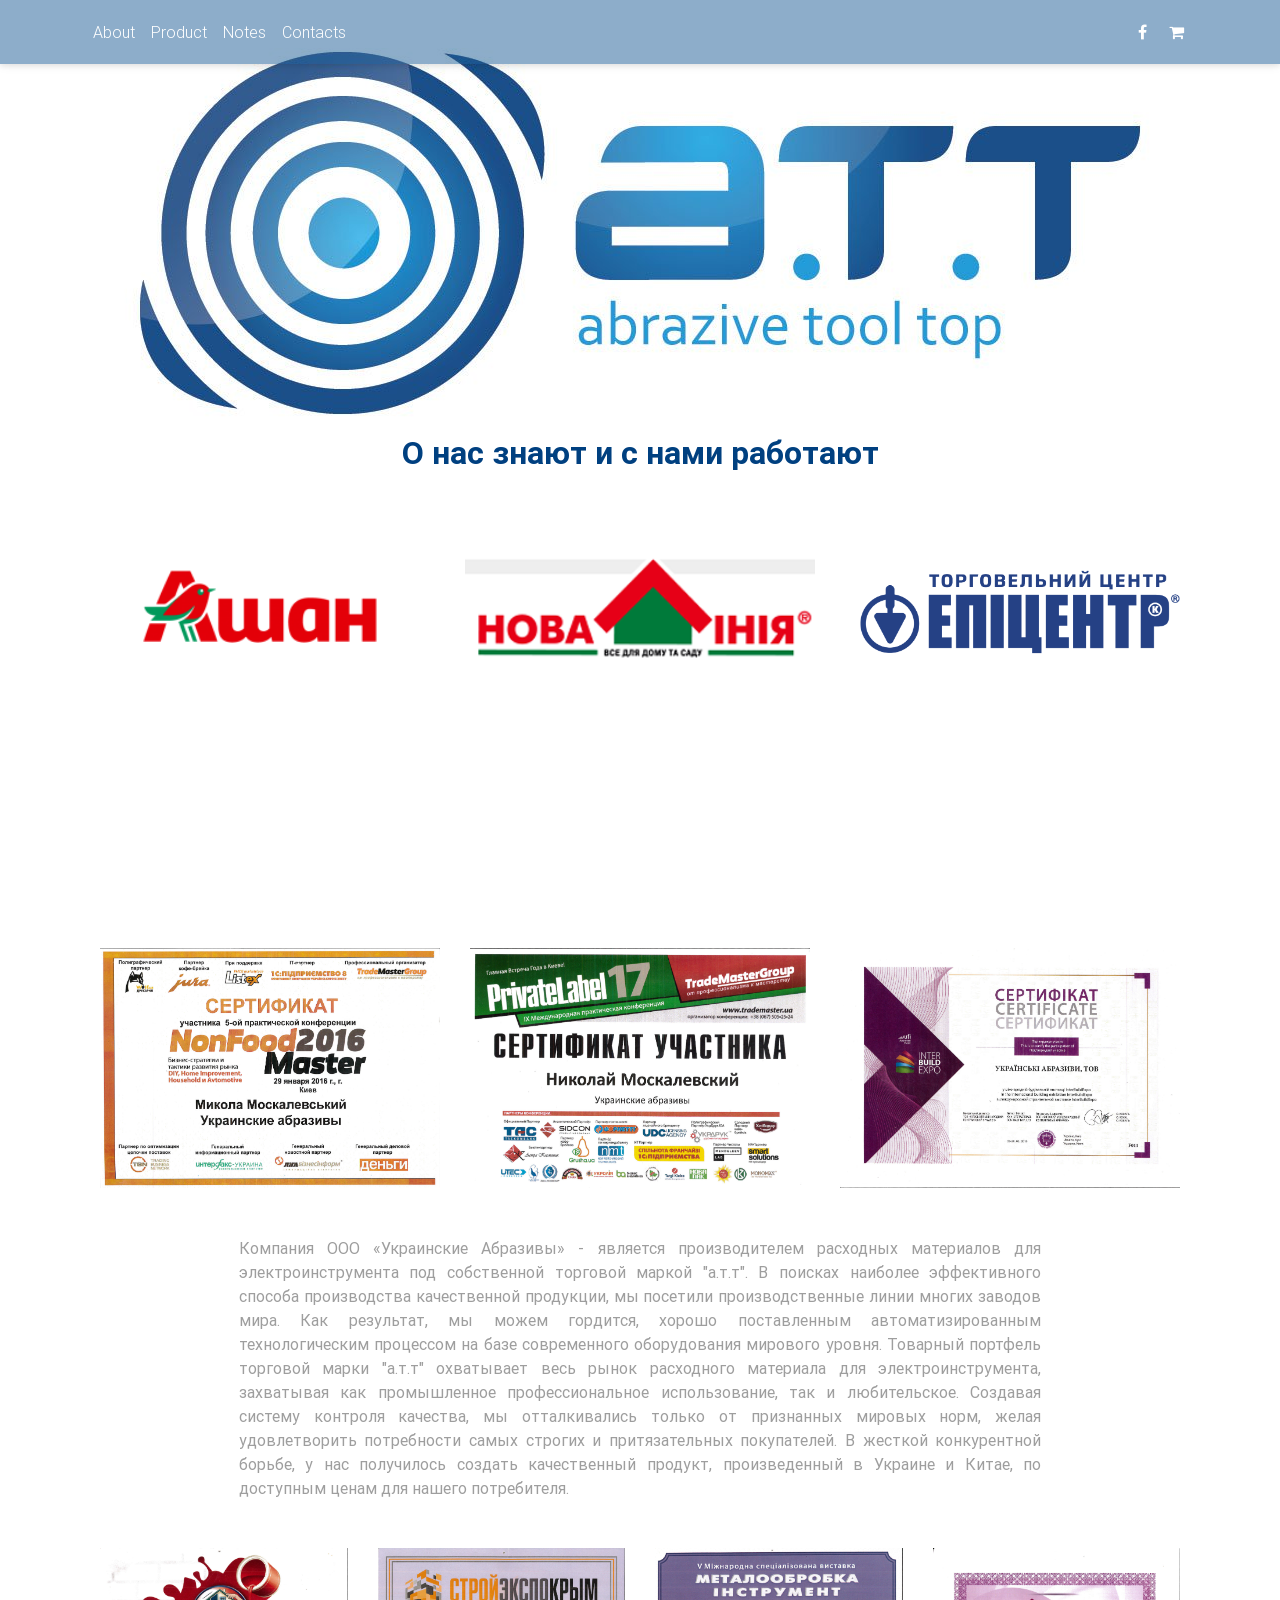
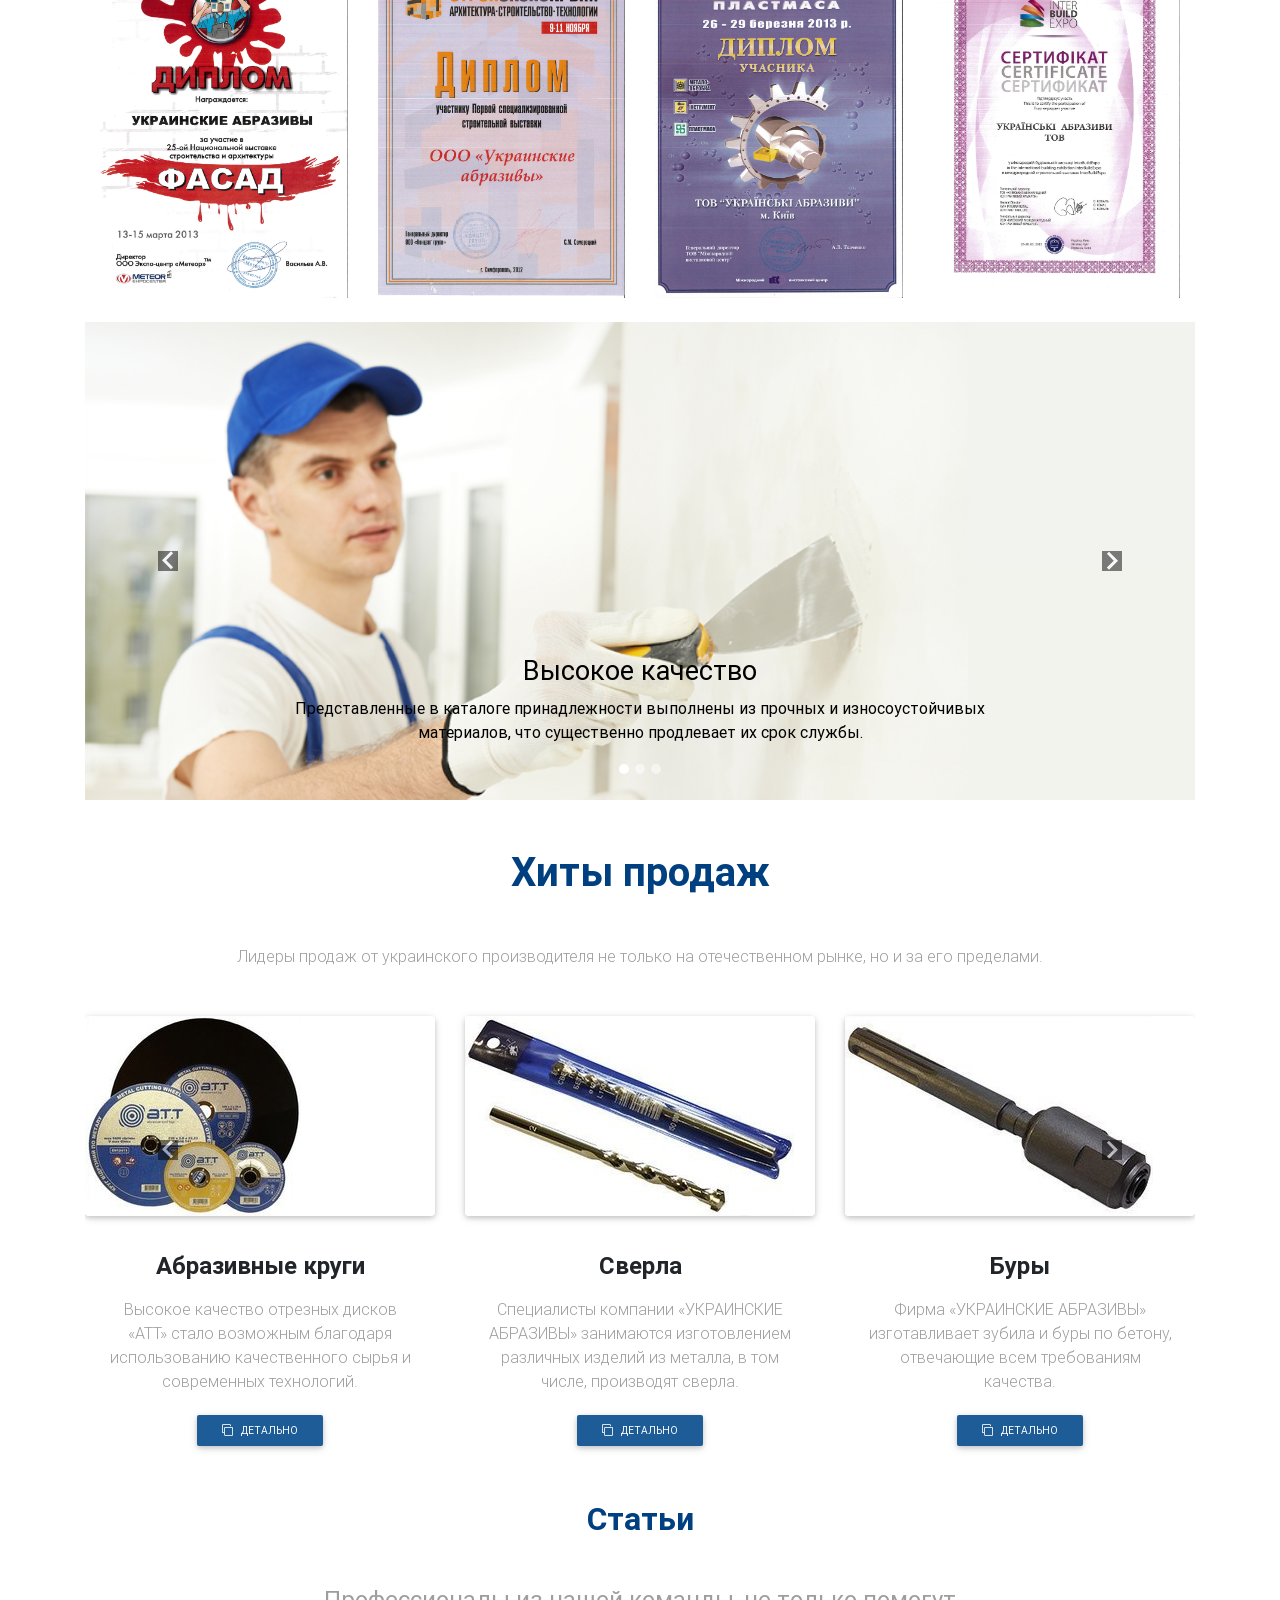
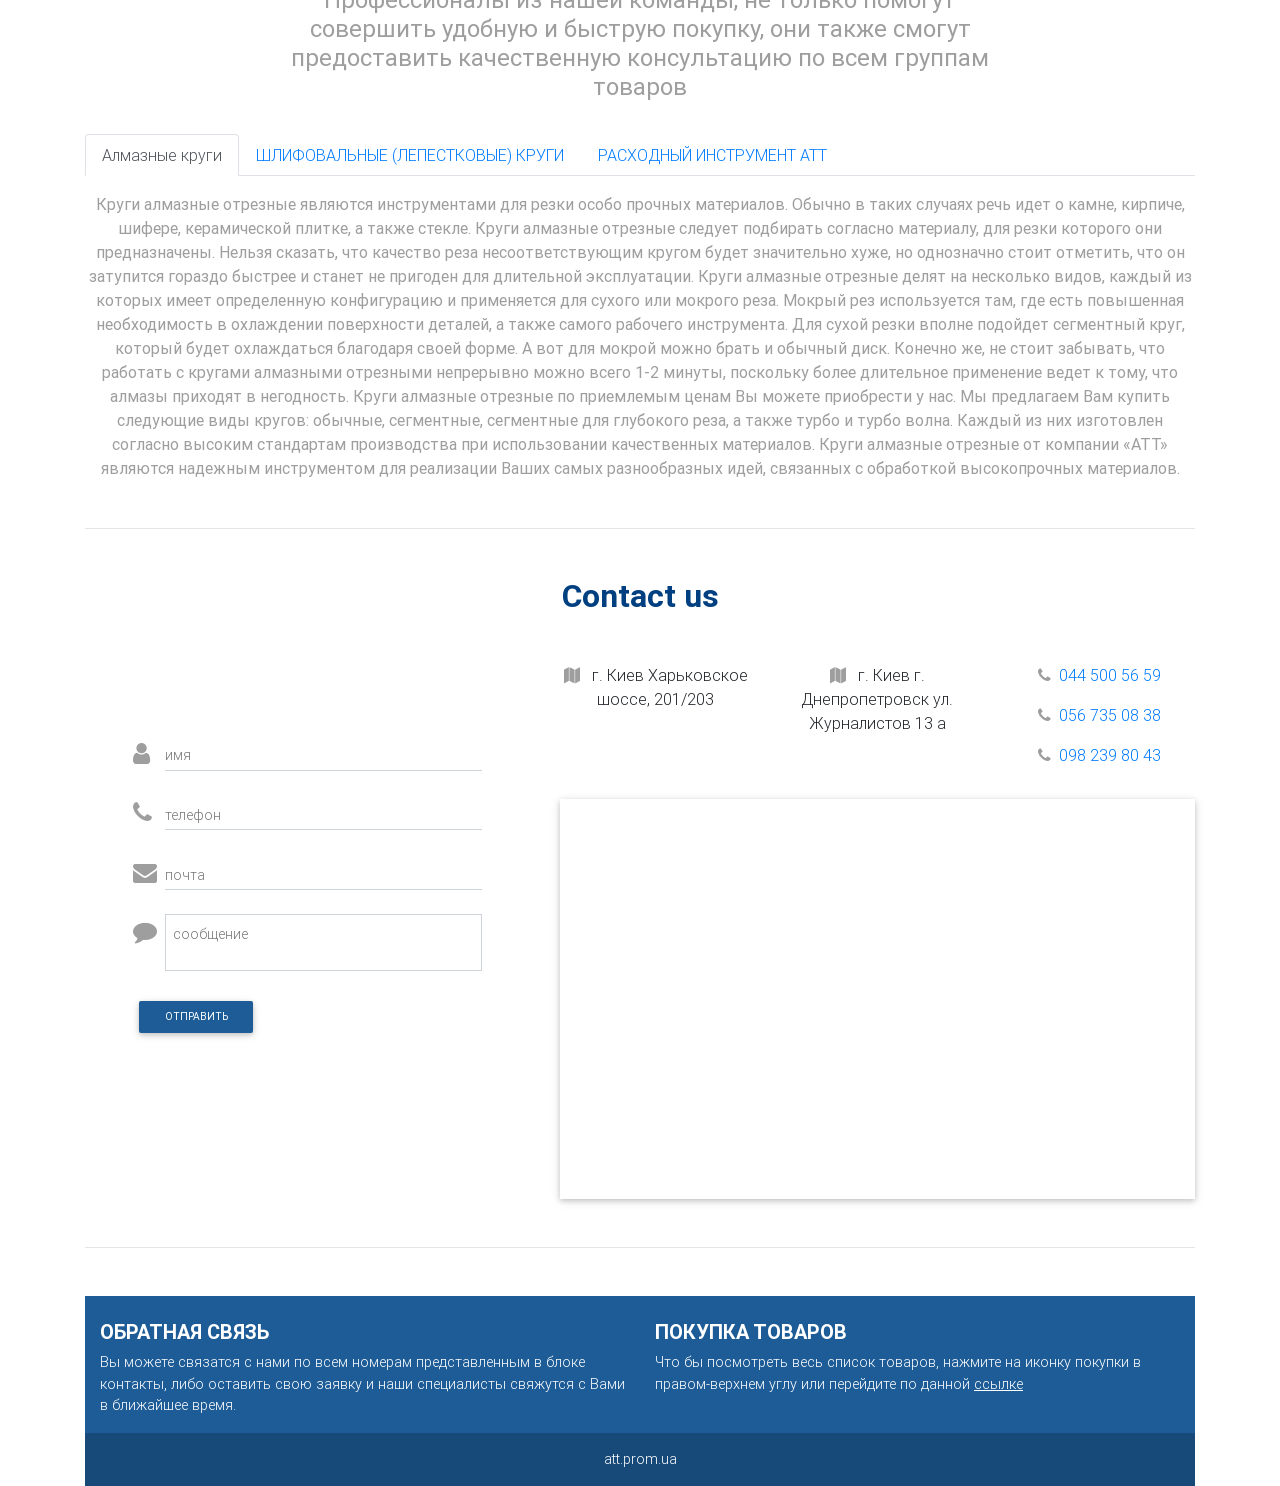
==== index.html @ 13f1b01e "e" ====
<!DOCTYPE html>
<html lang="en">

<head>
    <meta charset="utf-8">
    <meta name="viewport" content="width=device-width, initial-scale=1, shrink-to-fit=no">
    <meta http-equiv="x-ua-compatible" content="ie=edge">
    <title>АТТ, Расходные материалы для электроинсструментов, абразивы, пилы, коронки по бетону</title>
    <!-- Font Awesome -->
    <link rel="stylesheet" href="https://maxcdn.bootstrapcdn.com/font-awesome/4.7.0/css/font-awesome.min.css">
    <!-- Bootstrap core CSS -->
    <link href="css/bootstrap.min.css" rel="stylesheet">
    <!-- Material Design Bootstrap -->
    <link href="css/mdb.min.css" rel="stylesheet">
    <!-- Your custom styles (optional) -->
    <link href="css/style.css" rel="stylesheet">



  </head>

  <body>

    <header>
        <nav class="test2 top-nav-collapse navbar navbar-expand-lg navbar-dark navbar-color fixed-top scrolling-navbar">
            <div class="container">
                <button class="navbar-toggler" type="button" data-toggle="collapse" data-target="#basicExampleNav" aria-controls="basicExampleNav"
                        aria-expanded="false" aria-label="Toggle navigation">
                    <span class="navbar-toggler-icon"></span>
                </button>

                <!-- Collapsible content -->
                <div class=" collapse navbar-collapse" id="basicExampleNav">

                    <!-- Links -->
                    <ul class="navbar-nav mr-auto smooth-scroll">
                        <li class="nav-item ">
                            <a class="nav-link waves-effect waves-light" href="#About">About
                                <span class="sr-only">(current)</span>
                            </a>
                        </li>
                        <li class="nav-item ">
                            <a class="nav-link waves-effect waves-light" href="#Product">Product
                                <span class="sr-only">(current)</span>
                            </a>
                        </li>
                        <li class="nav-item ">
                            <a class="nav-link waves-effect waves-light" href="#Notes">Notes
                                <span class="sr-only">(current)</span>
                            </a>
                        </li>
                        <li class="nav-item ">
                            <a class="nav-link waves-effect waves-light" href="#Contacts">Contacts
                                <span class="sr-only">(current)</span>
                            </a>
                        </li>

                    </ul>
                    <!-- Links -->
                </div>
                <ul class="navbar-nav nav-flex-icons">
                    <li class="nav-item">
                        <a class="nav-link waves-effect waves-light" href="https://www.facebook.com/ukrabrasives/">
                            <i class="fa fa-facebook"></i>
                        </a>
                    </li>
                    <li class="nav-item">
                        <a class="nav-link waves-effect waves-light" href="https://att.prom.ua/">
                            <i class="fa fa-shopping-cart"></i>
                        </a>
                    </li>
                </ul>
            </div>
        </nav>
        <div class="d-flex flex-column align-items-center justify-content-start main_screen">
            <div class="row">
                <div class="col p-0">
                    <img src="img/logo_startovaya.jpg" class="w-100 mt-5">
                </div>
            </div>
            <div>
                <h2 class="text-center mt-3"> О нас знают и с нами работают </h2>
            </div>
            <div class="container">
                <div class="row d-flex flex-row align-items-center">
                    <div class="col">
                        <img src="img/ashan.png" class="w-100">
                    </div>
                    <div class="col">
                        <img src="img/nova_linia.png" class="w-100" >
                    </div>
                    <div class="col">
                        <img src="img/Epicentrk_logo.png" class="w-100">
                    </div>
                </div>
            </div>
            <div class="row mb-4 mt-5 diploms-sm">
                <div class="col d-flex flex-row align-items-center justify-content-around">
                    <div class="col">
                        <img src="img/diplom1.jpg" class="w-100">
                    </div>
                    <div class="col">
                        <img src="img/diplom4.jpg" class="w-100">
                    </div>
                    <div class="col">
                        <img src="img/diplom6.jpg" class="w-100">
                    </div>

                </div>
            </div>
            <div class="row mb-4 diploms-sm">
                <div class="col d-flex flex-row align-items-center justify-content-around ">
                    <div class="col">
                        <img src="img/diplom2.jpg" class="w-100">
                    </div>
                    <div class="col">
                        <img src="img/diplom3.jpg" class="w-100">
                    </div>
                    <div class="col">
                        <img src="img/diplom5.jpg" class="w-100">
                    </div>
                    <div class="col">
                        <img src="img/diplom7.jpg" class="w-100">
                    </div>
                </div>
            </div>


        </div>




    </header>

    <main class="mt-5">
        <div class="container ">
            <!--About-->
            <section id="About" class="about">
                <div class="row mb-4 mt-5 diploms-lg">
                    <div class="col d-flex flex-row align-items-center justify-content-around">
                        <div class="col">
                            <img src="img/diplom1.jpg" class="w-100">
                        </div>
                        <div class="col">
                            <img src="img/diplom4.jpg" class="w-100">
                        </div>
                        <div class="col">
                            <img src="img/diplom6.jpg" class="w-100">
                        </div>

                    </div>
                </div>

                <p class="col-lg-12 text-justify font-weight-normal grey-text w-responsive mx-auto m-5">
                    Компания ООО «Украинские Абразивы» - является производителем расходных материалов для электроинструмента под собственной торговой маркой "а.т.т".

                    В поисках наиболее эффективного способа производства качественной продукции, мы посетили производственные линии многих заводов мира. Как результат, мы можем гордится, хорошо поставленным автоматизированным технологическим процессом на базе современного оборудования мирового уровня.

                    Товарный портфель торговой марки "а.т.т" охватывает весь рынок расходного материала для электроинструмента, захватывая как промышленное профессиональное использование, так и любительское.

                    Создавая систему контроля качества, мы отталкивались только от признанных мировых норм, желая удовлетворить потребности самых строгих и притязательных покупателей.

                    В жесткой конкурентной борьбе, у нас получилось создать качественный продукт, произведенный в Украине и Китае, по доступным ценам для нашего потребителя.
                </p>
                <div class="row mb-4 diploms-lg">
                    <div class="col d-flex flex-row align-items-center justify-content-around ">
                        <div class="col">
                            <img src="img/diplom2.jpg" class="w-100">
                        </div>
                        <div class="col">
                            <img src="img/diplom3.jpg" class="w-100">
                        </div>
                        <div class="col">
                            <img src="img/diplom5.jpg" class="w-100">
                        </div>
                        <div class="col">
                            <img src="img/diplom7.jpg" class="w-100">
                        </div>
                    </div>
                </div>

                <!--Carousel Wrapper-->
                <div id="carousel-example-2" class="carousel slide carousel-fade" data-ride="carousel">
                    <!--Indicators-->
                    <ol class="carousel-indicators">
                        <li data-target="#carousel-example-2" data-slide-to="0" class="active"></li>
                        <li data-target="#carousel-example-2" data-slide-to="1"></li>
                        <li data-target="#carousel-example-2" data-slide-to="2"></li>
                    </ol>
                    <!--/.Indicators-->
                    <!--Slides-->
                    <div class="carousel-inner" role="listbox">
                        <div class="carousel-item active">
                            <div class="view">
                                <img class="d-block w-100" src="./img/slide1.png" alt="First slide">
                                <div class="mask "></div>
                            </div>
                            <div class="carousel-caption">
                                <h3 class="h3-responsive font-weight-normal black-text"> Высокое качество </h3>
                                <p class="font-weight-normal black-text">Представленные в каталоге принадлежности выполнены из прочных и износоустойчивых материалов, что существенно продлевает их срок службы.</p>
                            </div>
                        </div>
                        <div class="carousel-item">
                            <!--Mask color-->
                            <div class="view">
                                <img class="d-block w-100" src="./img/slide2.png" alt="Second slide">
                                <div class="mask "></div>
                            </div>
                            <div class="carousel-caption ">
                                <h3 class="font-weight-normal h3-responsive black-text">Доступная цена </h3>
                                <p class="font-weight-normal black-text">Купить расходные материалы для электроинструментов можно по приемлемой цене, особенно выгодно делать оптовые покупки.</p>
                            </div>
                        </div>
                        <div class="carousel-item">
                            <!--Mask color-->
                            <div class="view">
                                <img class="d-block w-100" src="./img/slide4.png" alt="Third slide">
                                <div class="mask rgba-black-slight"></div>
                            </div>
                            <div class="carousel-caption">
                                <h3 class="h3-responsive font-weight-normal"> Большой выбор </h3>
                                <p class="font-weight-normal white-text">В запасе у каждого хозяина должен быть набор расходных материалов. На сайте найдутся комплектующие любых типоразмеров, клиенты могут подобрать нужные детали для любого инструмента.</p>
                            </div>
                        </div>
                    </div>
                    <!--/.Slides-->
                    <!--Controls-->
                    <a class="carousel-control-prev" href="#carousel-example-2" role="button" data-slide="prev">
                        <span class="carousel-control-prev-icon" aria-hidden="true"></span>
                        <span class="sr-only">Previous</span>
                    </a>
                    <a class="carousel-control-next" href="#carousel-example-2" role="button" data-slide="next">
                        <span class="carousel-control-next-icon" aria-hidden="true"></span>
                        <span class="sr-only">Next</span>
                    </a>
                    <!--/.Controls-->
                </div>
                <!--/.Carousel Wrapper-->
            </section>
            <!--Product-->
            <section id="Product">
                <div id="carousel-example-1z" class="carousel slide carousel-fade" data-ride="carousel">
                    <!--Indicators-->
                    <ol class="carousel-indicators">
                        <li data-target="#carousel-example-1z" data-slide-to="0" class="active"></li>
                        <li data-target="#carousel-example-1z" data-slide-to="1"></li>
                        <li data-target="#carousel-example-1z" data-slide-to="2"></li>
                    </ol>
                    <!--/.Indicators-->
                    <!--Slides-->
                    <div class="carousel-inner" role="listbox">
                        <!--First slide-->
                        <div class="carousel-item active">
                            <section class="text-center my-5">

                                <!-- Section heading -->
                                <h2 class="h1-responsive font-weight-bold my-5">Хиты продаж</h2>
                                <!-- Section description -->
                                <p class="grey-text w-responsive mx-auto mb-5">Лидеры продаж от украинского производителя не только на отечественном рынке, но и за его пределами.</p>

                                <!-- Grid row -->
                                <div class="row text-center">

                                    <!-- Grid column -->
                                    <div class="col-lg-4 col-md-12 mb-lg-0 mb-4">
                                        <!--Featured image-->
                                        <div class="view overlay rounded z-depth-1">
                                            <img src="img/abraziv-d.jpeg" class="img-fluid" alt="Sample project image">
                                            <a>
                                                <div class="mask rgba-white-slight"></div>
                                            </a>
                                        </div>
                                        <!--Excerpt-->
                                        <div class="card-body pb-0">
                                            <h4 class="font-weight-bold my-3">Абразивные круги</h4>
                                            <p class="grey-text">Высокое качество отрезных дисков «АТТ» стало возможным благодаря использованию качественного сырья и современных технологий.


                                            </p>
                                            <a href="http://att.ua/ru/krugi_otreznie_po_metallu.html" class="btn navbar-color btn-sm"><i class="fa fa-clone left"></i> Детально</a>
                                        </div>
                                    </div>
                                    <!-- Grid column -->

                                    <!-- Grid column -->
                                    <div class="col-lg-4 col-md-6 mb-md-0 mb-4">
                                        <!--Featured image-->
                                        <div class="view overlay rounded z-depth-1">
                                            <img src="img/sverla-d.jpeg" class="img-fluid" alt="Sample project image">
                                            <a>
                                                <div class="mask rgba-white-slight"></div>
                                            </a>
                                        </div>
                                        <!--Excerpt-->
                                        <div class="card-body pb-0">
                                            <h4 class="font-weight-bold my-3">Сверла </h4>
                                            <p class="grey-text">Специалисты компании «УКРАИНСКИЕ АБРАЗИВЫ» занимаются изготовлением различных изделий из металла, в том числе, производят сверла.
                                            </p>
                                            <a href="https://att.prom.ua/g14530489-sverla" class="btn navbar-color btn-sm"><i class="fa fa-clone left"></i> Детально</a>
                                        </div>
                                    </div>
                                    <!-- Grid column -->

                                    <!-- Grid column -->
                                    <div class="col-lg-4 col-md-6">
                                        <!--Featured image-->
                                        <div class="view overlay rounded z-depth-1">
                                            <img src="img/udar-d.jpeg" class="img-fluid" alt="Sample project image">
                                            <a>
                                                <div class="mask rgba-white-slight"></div>
                                            </a>
                                        </div>
                                        <!--Excerpt-->
                                        <div class="card-body pb-0">
                                            <h4 class="font-weight-bold my-3">Буры</h4>
                                            <p class="grey-text">Фирма «УКРАИНСКИЕ АБРАЗИВЫ» изготавливает зубила и буры по бетону, отвечающие всем требованиям качества.
                                            </p>
                                            <a href="https://att.prom.ua/g12974521-bury-zubila-sds" class="btn navbar-color btn-sm"><i class="fa fa-clone left"></i> Детально</a>
                                        </div>
                                    </div>
                                    <!-- Grid column -->

                                </div>
                                <!-- Grid row -->

                            </section>
                        </div>
                        <!--/First slide-->
                        <!--Second slide-->
                        <div class="carousel-item">
                            <section class="text-center my-5">

                                <!-- Section heading -->
                                <h2 class="h1-responsive font-weight-bold my-5">Лучшая цена</h2>
                                <!-- Section description -->
                                <p class="grey-text w-responsive mx-auto mb-5">Специальное ценовое предложение на группы товаров для розничных покупателей.</p>

                                <!-- Grid row -->
                                <div class="row text-center">

                                    <!-- Grid column -->
                                    <div class="col-lg-4 col-md-12 mb-lg-0 mb-4">
                                        <!--Featured image-->
                                        <div class="view overlay rounded z-depth-1">
                                            <img src="img/ruletka.jpeg" class="img-fluid" alt="Sample project image">
                                            <a>
                                                <div class="mask rgba-white-slight"></div>
                                            </a>
                                        </div>
                                        <!--Excerpt-->
                                        <div class="card-body pb-0">
                                            <h4 class="font-weight-bold my-3">Рулетки</h4>
                                            <p class="grey-text">Рулетки «а.т.т.» изготовлены из пластика. Оснащены крючком типа True Zero.
                                            </p>
                                            <a href="https://att.prom.ua/g13091107-ruletki" class="btn navbar-color btn-sm"><i class="fa fa-clone left"></i> Детально</a>
                                        </div>
                                    </div>
                                    <!-- Grid column -->

                                    <!-- Grid column -->
                                    <div class="col-lg-4 col-md-6 mb-md-0 mb-4">
                                        <!--Featured image-->
                                        <div class="view overlay rounded z-depth-1">
                                            <img src="img/chawka.jpeg" class="img-fluid" alt="Sample project image">
                                            <a>
                                                <div class="mask rgba-white-slight"></div>
                                            </a>
                                        </div>
                                        <!--Excerpt-->
                                        <div class="card-body pb-0">
                                            <h4 class="font-weight-bold my-3">Чашки для бетона</h4>
                                            <p class="grey-text">Чашка алмазная для ручных УШМ ТМ "а.т.т.". Применяются при проведении работ по шлифовке бетона, кирпича, гранита, выравниванию поверхности, удалению наплывов и швов.
                                            </p>
                                            <a href="https://att.prom.ua/g13091751-chashki-dlya-shlifovki" class="btn navbar-color btn-sm"><i class="fa fa-clone left"></i> Детально</a>
                                        </div>
                                    </div>
                                    <!-- Grid column -->

                                    <!-- Grid column -->
                                    <div class="col-lg-4 col-md-6">
                                        <!--Featured image-->
                                        <div class="view overlay rounded z-depth-1">
                                            <img src="img/pilochki-d.jpeg" class="img-fluid" alt="Sample project image">
                                            <a>
                                                <div class="mask rgba-white-slight"></div>
                                            </a>
                                        </div>
                                        <!--Excerpt-->
                                        <div class="card-body pb-0">
                                            <h4 class="font-weight-bold my-3">Пилочки </h4>
                                            <p class="grey-text">Пилочки для электролобзика «а.т.т.» изготавливаются из качественной стали HCS и HSS, на современном оборудование с выдержкой всех стандартов.
                                            </p>
                                            <a href="https://att.prom.ua/g13091151-pilochki-dlya-elektrolobzikov" class="btn navbar-color btn-sm"><i class="fa fa-clone left"></i> Детально</a>
                                        </div>
                                    </div>
                                    <!-- Grid column -->

                                </div>
                                <!-- Grid row -->

                            </section>
                        </div>
                        <!--/Second slide-->
                        <!--Third slide-->
                        <div class="carousel-item">
                            <section class="text-center my-5">

                                <!-- Section heading -->
                                <h2 class="h1-responsive font-weight-bold my-5">Специальное предложение</h2>
                                <!-- Section description -->
                                <p class="grey-text w-responsive mx-auto mb-5">Постоянные акции и скидки для оптовых покупателей.</p>

                                <!-- Grid row -->
                                <div class="row text-center">

                                    <!-- Grid column -->
                                    <div class="col-lg-4 col-md-12 mb-lg-0 mb-4">
                                        <!--Featured image-->
                                        <div class="view overlay rounded z-depth-1">
                                            <img src="img/skotch.jpeg" class="img-fluid" alt="Sample project image">
                                            <a>
                                                <div class="mask rgba-white-slight"></div>
                                            </a>
                                        </div>
                                        <!--Excerpt-->
                                        <div class="card-body pb-0">
                                            <h4 class="font-weight-bold my-3">Скотчи</h4>
                                            <p class="grey-text">Скотч  – незаменимый элемент для упаковки на производстве, складах, офисах.
                                            </p>
                                            <a href="https://att.prom.ua/g13092976-skotchi" class="btn navbar-color btn-sm"><i class="fa fa-clone left"></i> Детально</a>
                                        </div>
                                    </div>
                                    <!-- Grid column -->

                                    <!-- Grid column -->
                                    <div class="col-lg-4 col-md-6 mb-md-0 mb-4">
                                        <!--Featured image-->
                                        <div class="view overlay rounded z-depth-1">
                                            <img src="img/pilu.jpeg" class="img-fluid" alt="Sample project image">
                                            <a>
                                                <div class="mask rgba-white-slight"></div>
                                            </a>
                                        </div>
                                        <!--Excerpt-->
                                        <div class="card-body pb-0">
                                            <h4 class="font-weight-bold my-3">Дисковые пилы</h4>
                                            <p class="grey-text">Дисковые пилы – электрическое приспособление, производящее обработку материала с помощью вращающегося диска.
                                            </p>
                                            <a href="https://att.prom.ua/g13005268-diskovye-pily" class="btn navbar-color btn-sm"><i class="fa fa-clone left"></i> Детально</a>
                                        </div>
                                    </div>
                                    <!-- Grid column -->

                                    <!-- Grid column -->
                                    <div class="col-lg-4 col-md-6">
                                        <!--Featured image-->
                                        <div class="view overlay rounded z-depth-1">
                                            <img src="img/koronki-d.jpeg" class="img-fluid" alt="Sample project image">
                                            <a>
                                                <div class="mask rgba-white-slight"></div>
                                            </a>
                                        </div>
                                        <!--Excerpt-->
                                        <div class="card-body pb-0">
                                            <h4 class="font-weight-bold my-3">Коронки по бетону</h4>
                                            <p class="grey-text">Компания «УКРАИНСКИЕ АБРАЗИВЫ» производит коронки по бетону для перфоратора, отличающиеся высоким качеством и прочностью.
                                            </p>
                                            <a href="https://att.prom.ua/g14530533-koronki" class="btn navbar-color btn-sm"><i class="fa fa-clone left"></i> Детально</a>
                                            <!-- Button trigger modal -->

                                        </div>
                                    </div>
                                    <!-- Grid column -->

                                </div>
                                <!-- Grid row -->

                            </section>
                        </div>
                        <!--/Third slide-->
                    </div>
                    <!--/.Slides-->
                    <!--Controls-->
                    <a class="carousel-control-prev" href="#carousel-example-1z" role="button" data-slide="prev">
                        <span class="carousel-control-prev-icon" aria-hidden="true"></span>
                        <span class="sr-only">Previous</span>
                    </a>
                    <a class="carousel-control-next" href="#carousel-example-1z" role="button" data-slide="next">
                        <span class="carousel-control-next-icon" aria-hidden="true"></span>
                        <span class="sr-only">Next</span>
                    </a>
                    <!--/.Controls-->
                </div>
            </section>
            <!--News-->
            <section id="Notes" class="text-center">
                <h2 class="mb-5 font-weight-bold">
                    Статьи
                </h2>
                <div class="row d-flex justify-content-center mb-4">
                    <div class="col-md-8">
                        <h4 class="font-weight-normal grey-text">Профессионалы из нашей команды, не только помогут совершить удобную и быструю покупку, они также смогут предоставить качественную консультацию по всем группам товаров </h4>
                    </div>
                </div>
                <ul class="nav nav-tabs" id="myTab" role="tablist">
                    <li class="nav-item">
                        <a class="nav-link active" id="home-tab" data-toggle="tab" href="#home" role="tab" aria-controls="home" aria-selected="true">Алмазные круги</a>
                    </li>
                    <li class="nav-item">
                        <a class="nav-link" id="profile-tab" data-toggle="tab" href="#profile" role="tab" aria-controls="profile" aria-selected="false">ШЛИФОВАЛЬНЫЕ (ЛЕПЕСТКОВЫЕ) КРУГИ</a>
                    </li>
                    <li class="nav-item">
                        <a class="nav-link" id="contact-tab" data-toggle="tab" href="#contact" role="tab" aria-controls="contact" aria-selected="false">РАСХОДНЫЙ ИНСТРУМЕНТ АТТ</a>
                    </li>
                </ul>
                <div class="tab-content" id="myTabContent">
                    <div class="mt-3 tab-pane fade show font-weight-normal grey-text active " id="home" role="tabpanel" aria-labelledby="home-tab">Круги алмазные отрезные являются инструментами для резки особо прочных материалов. Обычно в таких случаях речь идет о камне, кирпиче, шифере, керамической плитке, а также стекле. Круги алмазные отрезные следует подбирать согласно материалу, для резки которого они предназначены. Нельзя сказать, что качество реза несоответствующим кругом будет значительно хуже, но однозначно стоит отметить, что он затупится гораздо быстрее и станет не пригоден для длительной эксплуатации.

                        Круги алмазные отрезные делят на несколько видов, каждый из которых имеет определенную конфигурацию и применяется для сухого или мокрого реза. Мокрый рез используется там, где есть повышенная необходимость в охлаждении поверхности деталей, а также самого рабочего инструмента. Для сухой резки вполне подойдет сегментный круг, который будет охлаждаться благодаря своей форме. А вот для мокрой можно брать и обычный диск. Конечно же, не стоит забывать, что работать с кругами алмазными отрезными непрерывно можно всего 1-2 минуты, поскольку более длительное применение ведет к тому, что алмазы приходят в негодность.

                        Круги алмазные отрезные по приемлемым ценам Вы можете приобрести у нас.
                        Мы предлагаем Вам купить следующие виды кругов: обычные, сегментные, сегментные для глубокого реза, а также турбо и турбо волна. Каждый из них изготовлен согласно высоким стандартам производства при использовании качественных материалов.

                        Круги алмазные отрезные от компании «АТТ» являются надежным инструментом для реализации Ваших самых разнообразных идей, связанных с обработкой высокопрочных материалов.</div>
                    <div class="mt-3 tab-pane fade font-weight-normal grey-text" id="profile" role="tabpanel" aria-labelledby="profile-tab">
                        Шлифовальные (лепестковые) круги применяются украинцами для того, чтобы избавиться от присутствующей ржавчины и окалины на поверхности различных деталей, а также изделий. Используют эти круги непосредственно и для самой шлифовки, которая помогает добиться необходимой степени шероховатости.

                        Если говорить о конструкции шлифовальных (лепестковых) кругов, то она вполне соответствуют своему названию, и состоит из лепестков. Они, в свою очередь. расположены внахлест по кругу. Свои полировальные качества круги получают благодаря использованию крошки из циркониевого электрокорунда, которая садится на эпоксидный клей. Отличаются шлифовальные (лепестковые) круги именно зернистостью этой самой крошки, и чем она крупнее по размеру, тем более шероховатой будет обрабатываемая поверхность.

                        Данный вид кругов используется для деликатного снятия лака и краски, обработки неровных краев металла после процесса резки, ликвидирования заусенцев. Но для придания гладкости, а также глянцевого блеска данный инструмент, увы, не подойдет, а вот матерчатые круги для полирования вместе со специальными абразивными пастами точно станут правильным решением.

                        Мы можем предложить Вам шлифовальные (лепестковые) круги различной зернистости по выгодной стоимости.
                        Среди нашего ассортимента можно легко купить подходящие шлифовальные (лепестковые) круги, которые обязательно станут для Вас незаменимым инструментом. Для работы с болгаркой подойдут круги небольшого диаметра, а вот для использования в промышленности выбирают полировальный инструмент достаточно большого диаметра.

                        Шлифовальные (лепестковые) круги от компании «АТТ» прослужат Вам долго, помогая в обработке необходимых изделий.

                    </div>
                    <div class="mt-3 tab-pane fade font-weight-normal grey-text" id="contact" role="tabpanel" aria-labelledby="contact-tab">Практически любая производственная сфера деятельности связана с использованием человеком ручных инструментов или стационарного оборудования. Как правило, работа такого оборудования невозможна без использования различных расходных материалов и инструментов. Так, например, любая работа с деревом, кирпичом, металлом или стеклом требует использования полировочных материалов,  абразивных кругов или щеток по металлу и так далее.
                        Качество конечного продукта, готового изделия напрямую зависит от используемого инструмента. От его свойств, характеристик и соответствия нормам и стандартам напрямую зависит получите ли Вы продукцию надлежащего уровня или нет. Расходный инструмент АТТ позволяет работать с максимальным комфортом и добиваться высокой эффективности применения.
                        Расходный инструмент АТТ — это широкий выбор различных материалов, которые охватывают широкий спектр различных видов деятельности. Основными преимуществами расходного инструмента АТТ является его прочность и долговечность. Компоненты, которые используются при изготовлении материалов, отличаются надежностью и добротностью, благодаря чему становится возможным безопасное и эффективное использование такого инструмента.

                        Выгодно приобрести расходный инструмент АТТ можно в компании «Украинские абразивы».
                        Ассортимент нашей компании представлен широким списком наименований для того, чтобы удовлетворить потребность в качественном расходном инструменте АТТ каждого потребителя. А низкие цены позволяют приобрести необходимую продукцию как в розницу, так и оптом.
                        Если Вы хотите видеть высокое качество Вашей работы, то советуем использовать расходный инструмент АТТ.</div>
                </div>
            </section>
            <!--Contacts-->
            <hr class="my-5">
            <section id="Contacts">
                <h2 class="mb-5 font-weight-bold text-center">Contact us</h2>
                <div class="row">
                    <div class="col-lg-5 col-md-12">
                        <form action="mail.php" method="POST" class="p-5">



                            <div class="md-form form-sm">
                                <i class="fa fa-user prefix grey-text"></i>
                                <input name="user_name" type="text" id="form1" class="form-control form-control-sm">
                                <label for="form1"> имя </label>
                            </div>
                            <div class="md-form form-sm">
                                <i class="fa fa-phone prefix grey-text"></i>
                                <input  name="user_phone" type="text" id="form2" class="form-control form-control-sm"  >
                                <label for="form2"> телефон  </label>
                            </div>
                            <div class="md-form form-sm">
                                <i class="fa fa-envelope prefix grey-text"></i>
                                <input name="user_email" type="text" id="form3" class="form-control form-control-sm">
                                <label for="form3"> почта </label>
                            </div>
                            <div class="md-form form-sm ">
                                <i class="fa fa-comment prefix grey-text"></i>
                                <textarea   maxlength="75" cols="20" rows="2" id="form4" class="form-control form-control-sm"  name="user_message" type="text" id="form4" class="form-control form-control-sm"></textarea>
                                <label for="form4" class="pl-2"> сообщение </label>

                            </div>
                            <button class="btn navbar-color btn-sm">Отправить</button>
                        </form>
                    </div>
                    <div class="col-lg-7 col-md-12">
                        <div class="row text-center">
                            <div class="col-lg-4 col-md-12 mb-3">
                                <p><i class="fa fa-map fa-1x mr-2 grey-text"></i>	г. Киев
                                    Харьковское шоссе, 201/203</p>
                            </div>
                            <div class="col-lg-4 col-md-12 mb-3">
                                <p><i class="fa fa-map fa-1x mr-2 grey-text"></i>	г. Киев
                                    г. Днепропетровск
                                    ул. Журналистов 13 а</p>
                            </div>

                            <div class="col-lg-4 col-md-6 mb-3">
                                <p><i class="fa fa-phone fa-1x mr-2 grey-text"></i><a href="tel:+380445005659">044 500 56 59</a></p>
                                <p><i class="fa fa-phone fa-1x mr-2 grey-text"></i><a href="tel:+380567350838">056 735 08 38</a></p>
                                <p><i class="fa fa-phone fa-1x mr-2 grey-text"></i><a href="tel:+380982398043">098 239 80 43</a></p>
                            </div>
                        </div>
                        <div id="map-container" class="z-depth-1" style="height: 400px"></div>
                    </div>
                </div>
            </section>
            <hr class="my-5">
            <!--Footer-->
            <section>
                <!-- Footer -->
                <footer class="page-footer font-small navbar-color pt-4">

                    <!-- Footer Text -->
                    <div class="container-fluid text-center text-md-left">

                        <!-- Grid row -->
                        <div class="row">

                            <!-- Grid column -->
                            <div class="col-md-6 mt-md-0 mt-3">

                                <!-- Content -->
                                <h5 class="text-uppercase font-weight-bold">Обратная связь</h5>
                                <p>Вы можете связатся с нами по всем номерам представленным в блоке контакты, либо оставить свою заявку и наши специалисты свяжутся с Вами в ближайшее время. </p>

                            </div>
                            <!-- Grid column -->

                            <hr class="clearfix w-100 d-md-none pb-3">

                            <!-- Grid column -->
                            <div class="col-md-6 mb-md-0 mb-3">

                                <!-- Content -->
                                <h5 class="text-uppercase font-weight-bold">Покупка товаров</h5>
                                <p>Что бы посмотреть весь список товаров, нажмите на иконку покупки в правом-верхнем углу или перейдите по данной <a href="https://att.prom.ua/"><ins>ссылке</ins></a></p>

                            </div>
                            <!-- Grid column -->

                        </div>
                        <!-- Grid row -->

                    </div>
                    <!-- Footer Text -->

                    <!-- Copyright -->
                    <div class="footer-copyright text-center py-3">
                        <a href="https://att.prom.ua/"> att.prom.ua</a>
                    </div>
                    <!-- Copyright -->

                </footer>
                <!-- Footer -->
            </section>


        </div>
    </main>


    <!-- SCRIPTS -->
    <!-- JQuery -->
    <script type="text/javascript" src="js/jquery-3.3.1.min.js"></script>

    <!-- Bootstrap tooltips -->
    <script type="text/javascript" src="js/popper.min.js"></script>
    <!-- Bootstrap core JavaScript -->
    <script type="text/javascript" src="js/bootstrap.min.js"></script>
    <!-- MDB core JavaScript -->
    <script type="text/javascript" src="js/mdb.min.js"></script>
    <script src="https://maps.google.com/maps/api/js?"></script>
    <script type="text/javascript" src="js/igorescobar-jQuery-Mask-Plugin-535b4e4/jquery.mask.min.js"></script>
    <script>
        $(document).ready(function() {
            $("#form2").mask("+380 (99) 999-99-99");
        });
    </script>

    <script>
        // Regular map
        function regular_map() {
            var var_location = new google.maps.LatLng(40.725118, -73.997699);

            var var_mapoptions = {
                center: var_location,
                zoom: 14
            };

            var var_map = new google.maps.Map(document.getElementById("map-container"),
                var_mapoptions);

            var var_marker = new google.maps.Marker({
                position: var_location,
                map: var_map,
                title: "New York"
            });
        }

        // Initialize maps
        google.maps.event.addDomListener(window, 'load', regular_map);
    </script>







</body>

</html>
---- css/style.css ----
html,body,header,#intro {
    height: 100%;
}
#intro {

    background: url("../img/imgs/logo_startovaya.jpg") ;
    background-repeat: no-repeat;
    background-position: center 15%;
    background-size: 80%;
    background-attachment: fixed;

}
.test2 {
    opacity: 0.5;
}
textarea {
    resize: none
}
.carousel-control-next-icon, .carousel-control-prev-icon {
    display: inline-block;
    width: 20px;
    height: 20px;
    background: center center no-repeat;
    background-color: black;
}

.navbar-color {
    background-color: rgba(29, 92, 150, 1);
}
h2 {
    font-weight: bold;
    font-size:xx-large;
    color: #004080;
}
.title_margin {
    margin-top: 100vh;
}
.diploms-sm {
    display: none;
}




@media only screen
and (min-device-width : 320px)
and (max-device-width : 435px) {
    #intro { 
    background-attachment: unset;
        height: 450px;
        margin-top: 56px;
    }
    .carousel-caption {
        display: none;
    }
    .diploms-lg {
        display: none;
    }
    .diploms-sm {
        display: flex;
        margin-bottom: 10px;
    }
    .main_screen {
        display: flex;
        flex-direction: column;
        justify-content: center;
        align-items: center;
    }
}
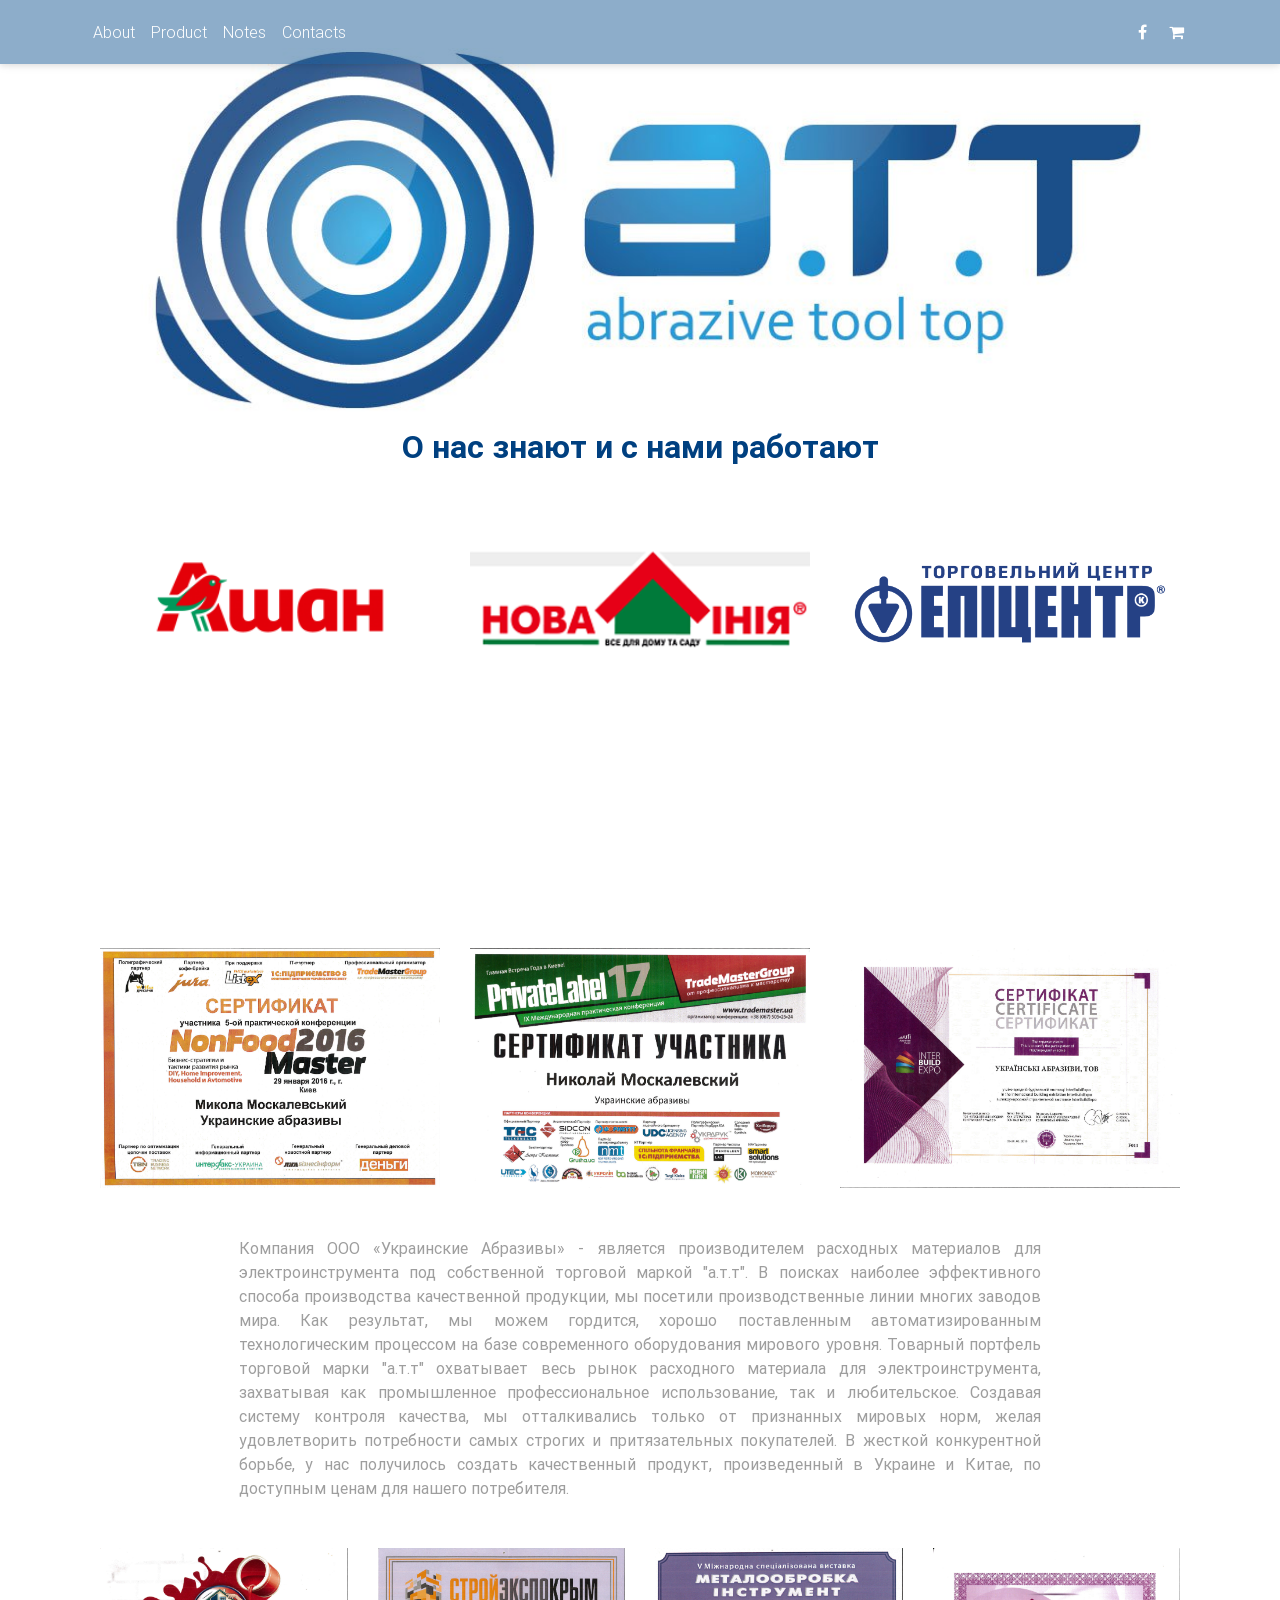
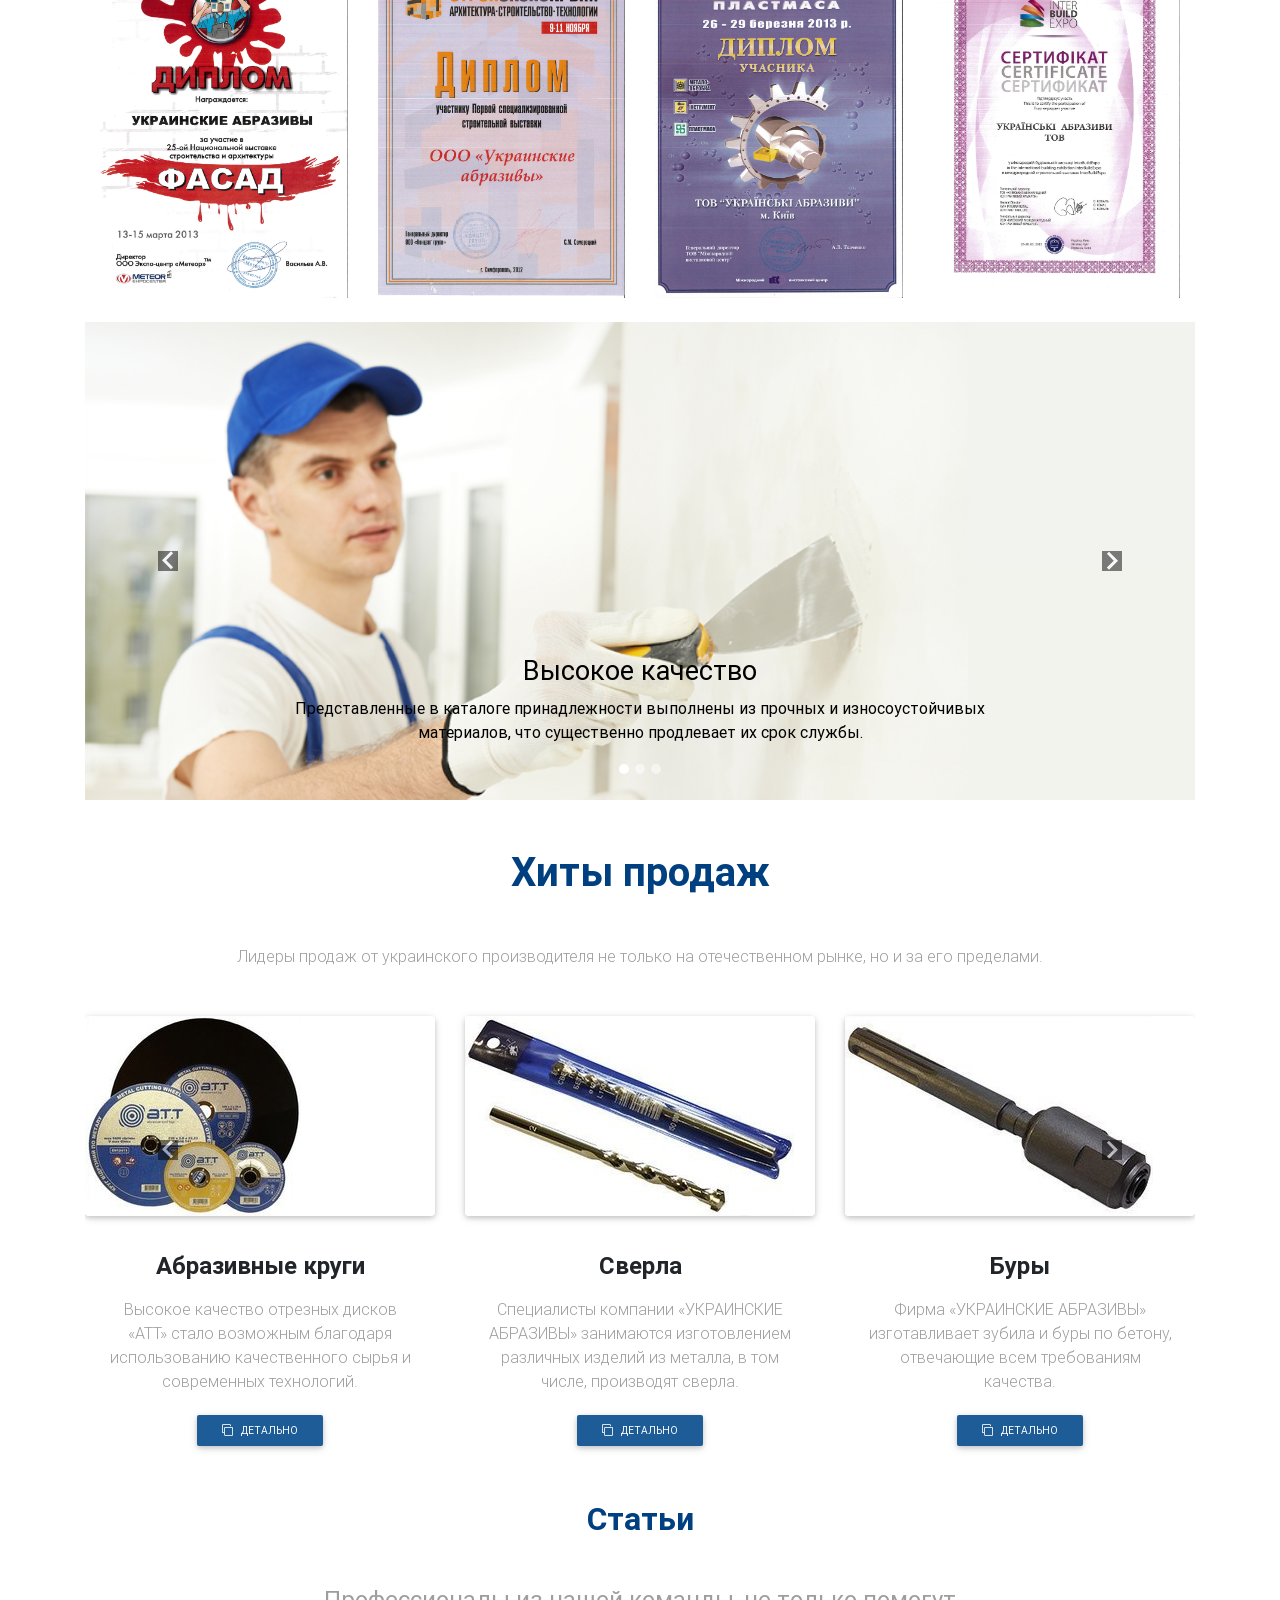
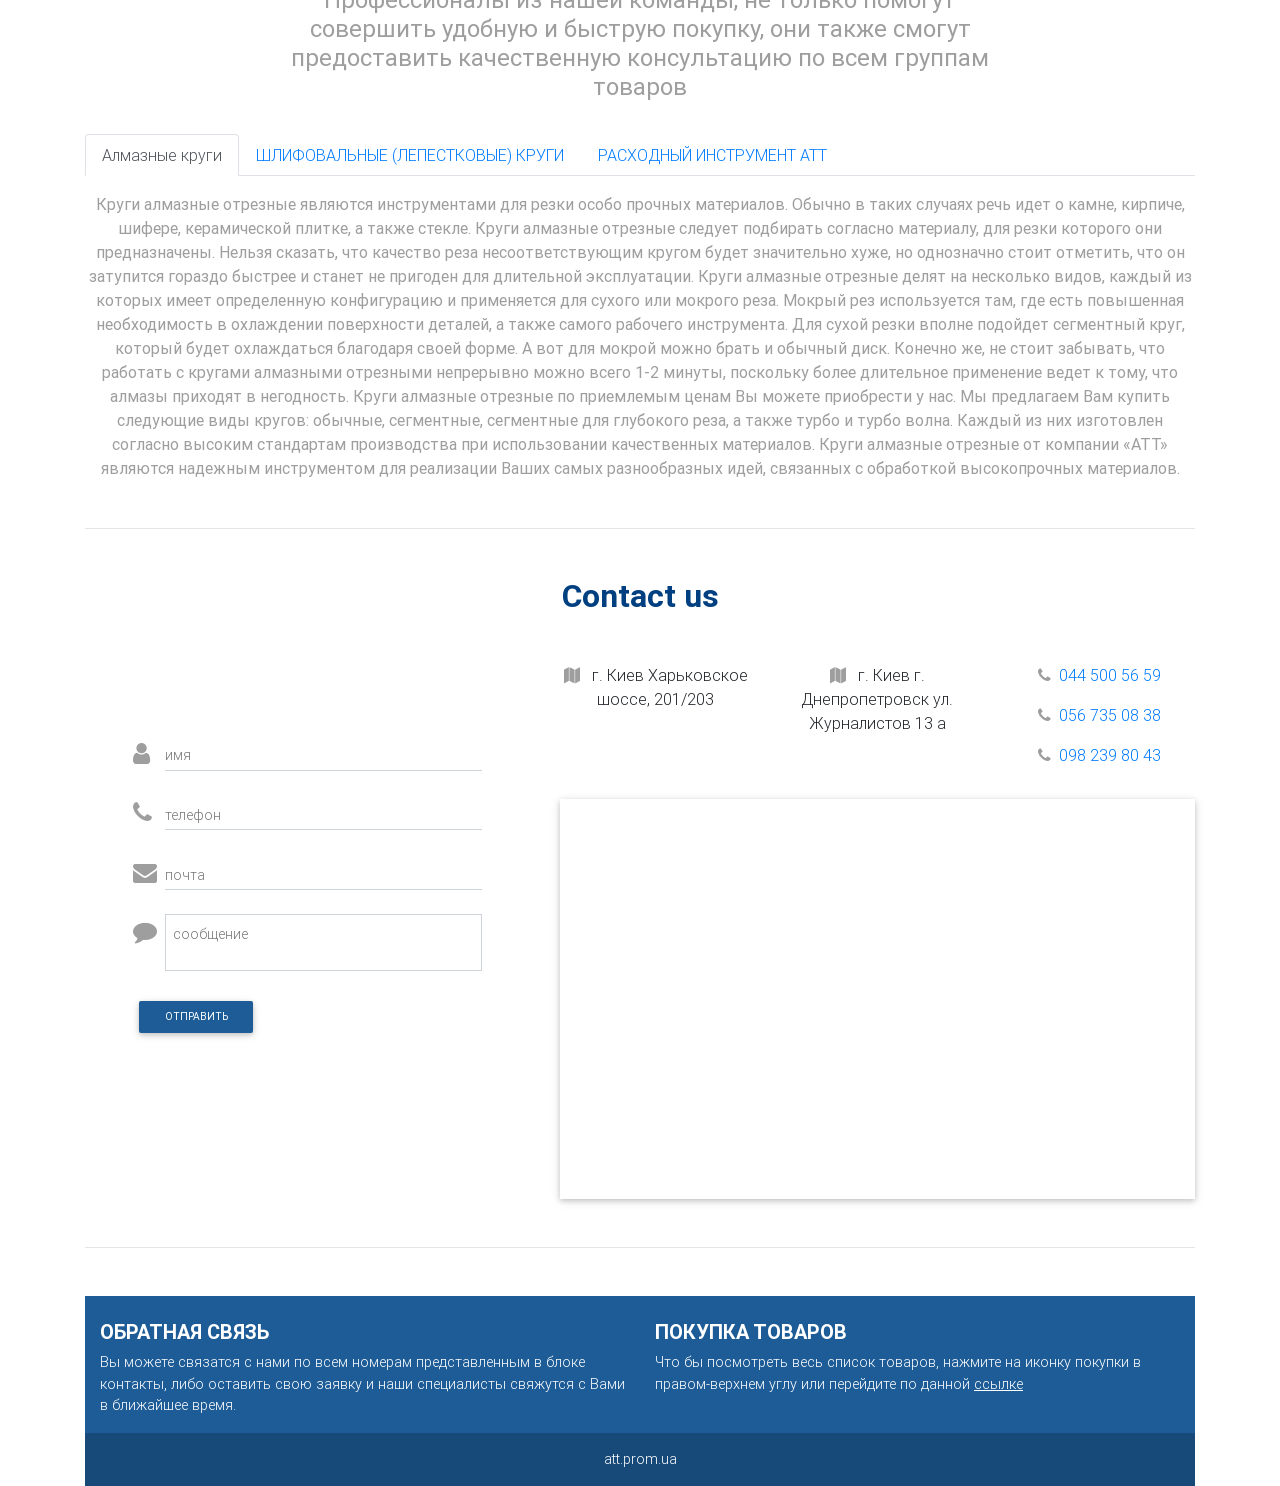
==== commit e0e2bd33: "rty" ====
--- a/index.html
+++ b/index.html
@@ -73,10 +73,10 @@
                 </ul>
             </div>
         </nav>
-        <div class="d-flex flex-column align-items-center justify-content-start main_screen">
+        <div class="d-flex flex-column align-items-center justify-content-start main_screen container">
             <div class="row">
-                <div class="col p-0">
-                    <img src="img/logo_startovaya.jpg" class="w-100 mt-5">
+                <div class="col p-0 ">
+                    <img src="img/logo_startovaya.jpg" class="img-fluid mt-5 ml-2" >
                 </div>
             </div>
             <div>
@@ -98,7 +98,7 @@
             <div class="row mb-4 mt-5 diploms-sm">
                 <div class="col d-flex flex-row align-items-center justify-content-around">
                     <div class="col">
-                        <img src="img/diplom1.jpg" class="w-100">
+                        <img src="img/diplom1.jpg" class="w-100 rounded">
                     </div>
                     <div class="col">
                         <img src="img/diplom4.jpg" class="w-100">
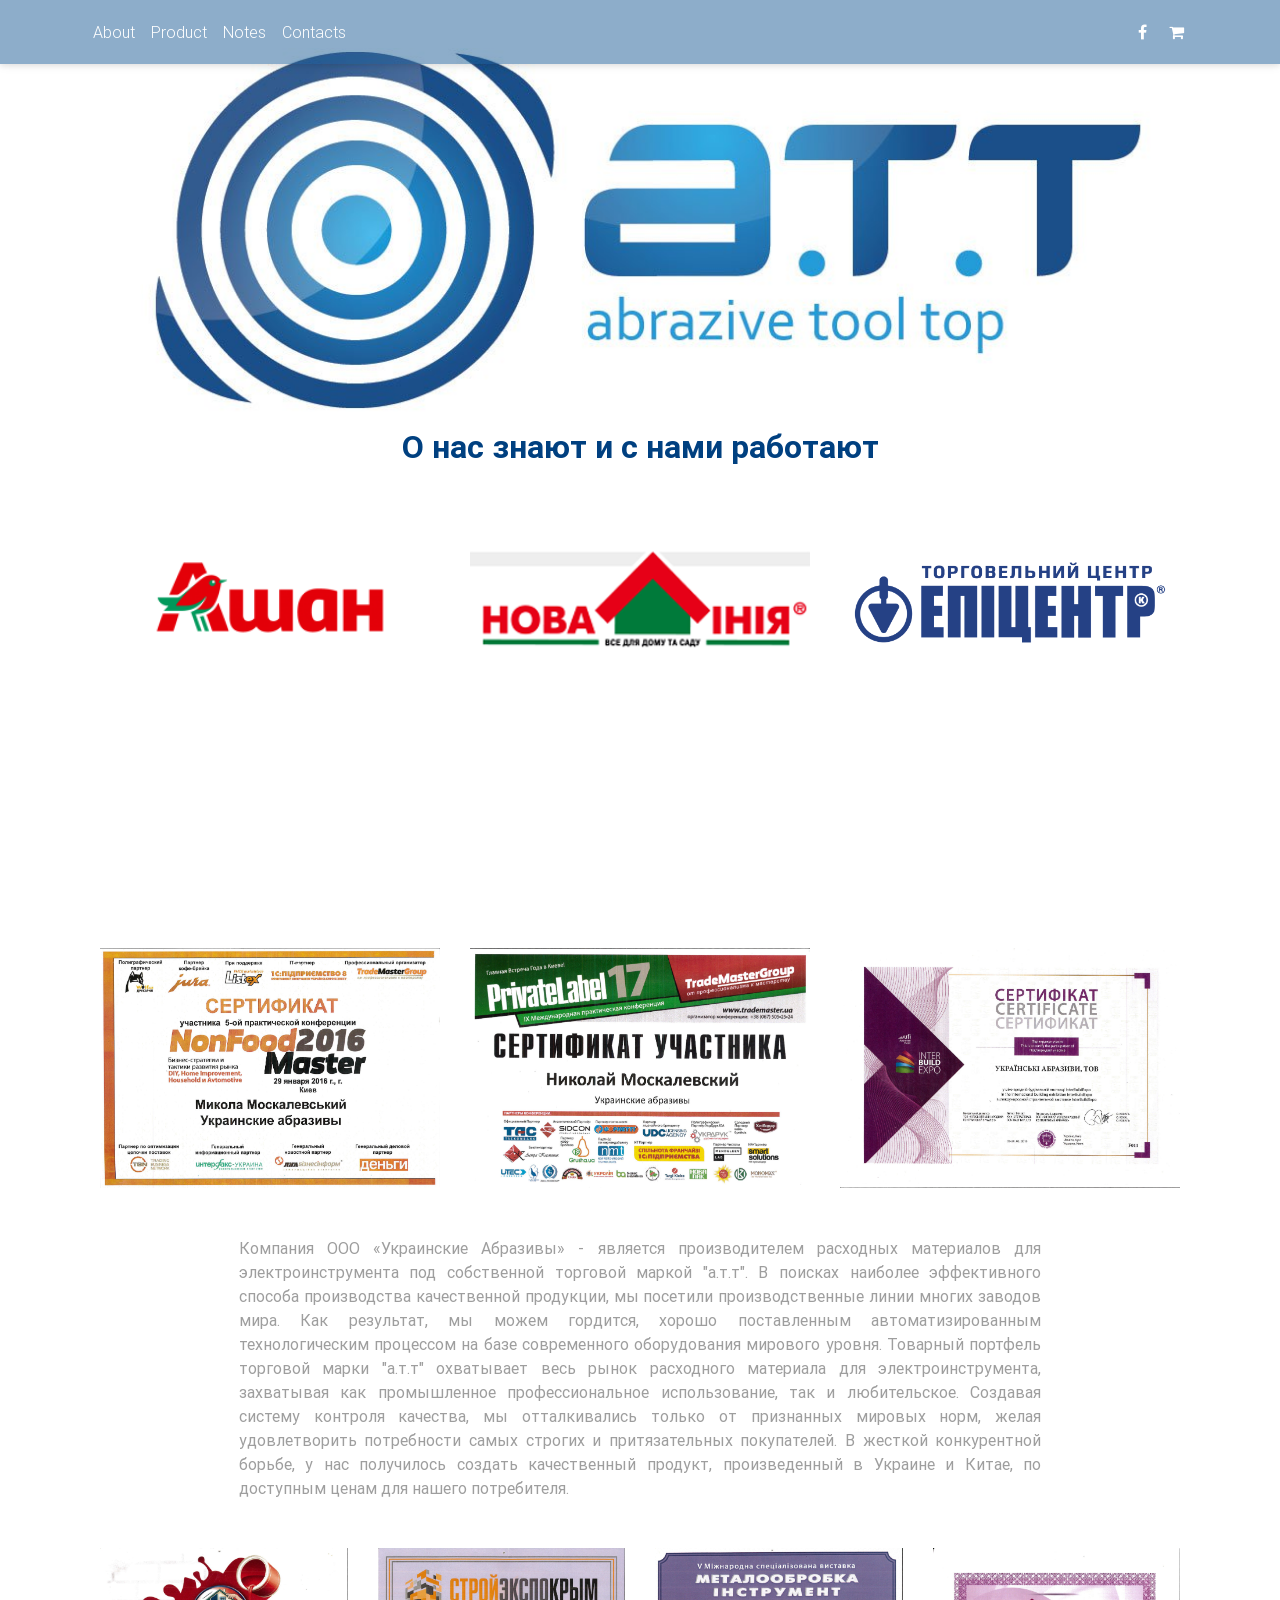
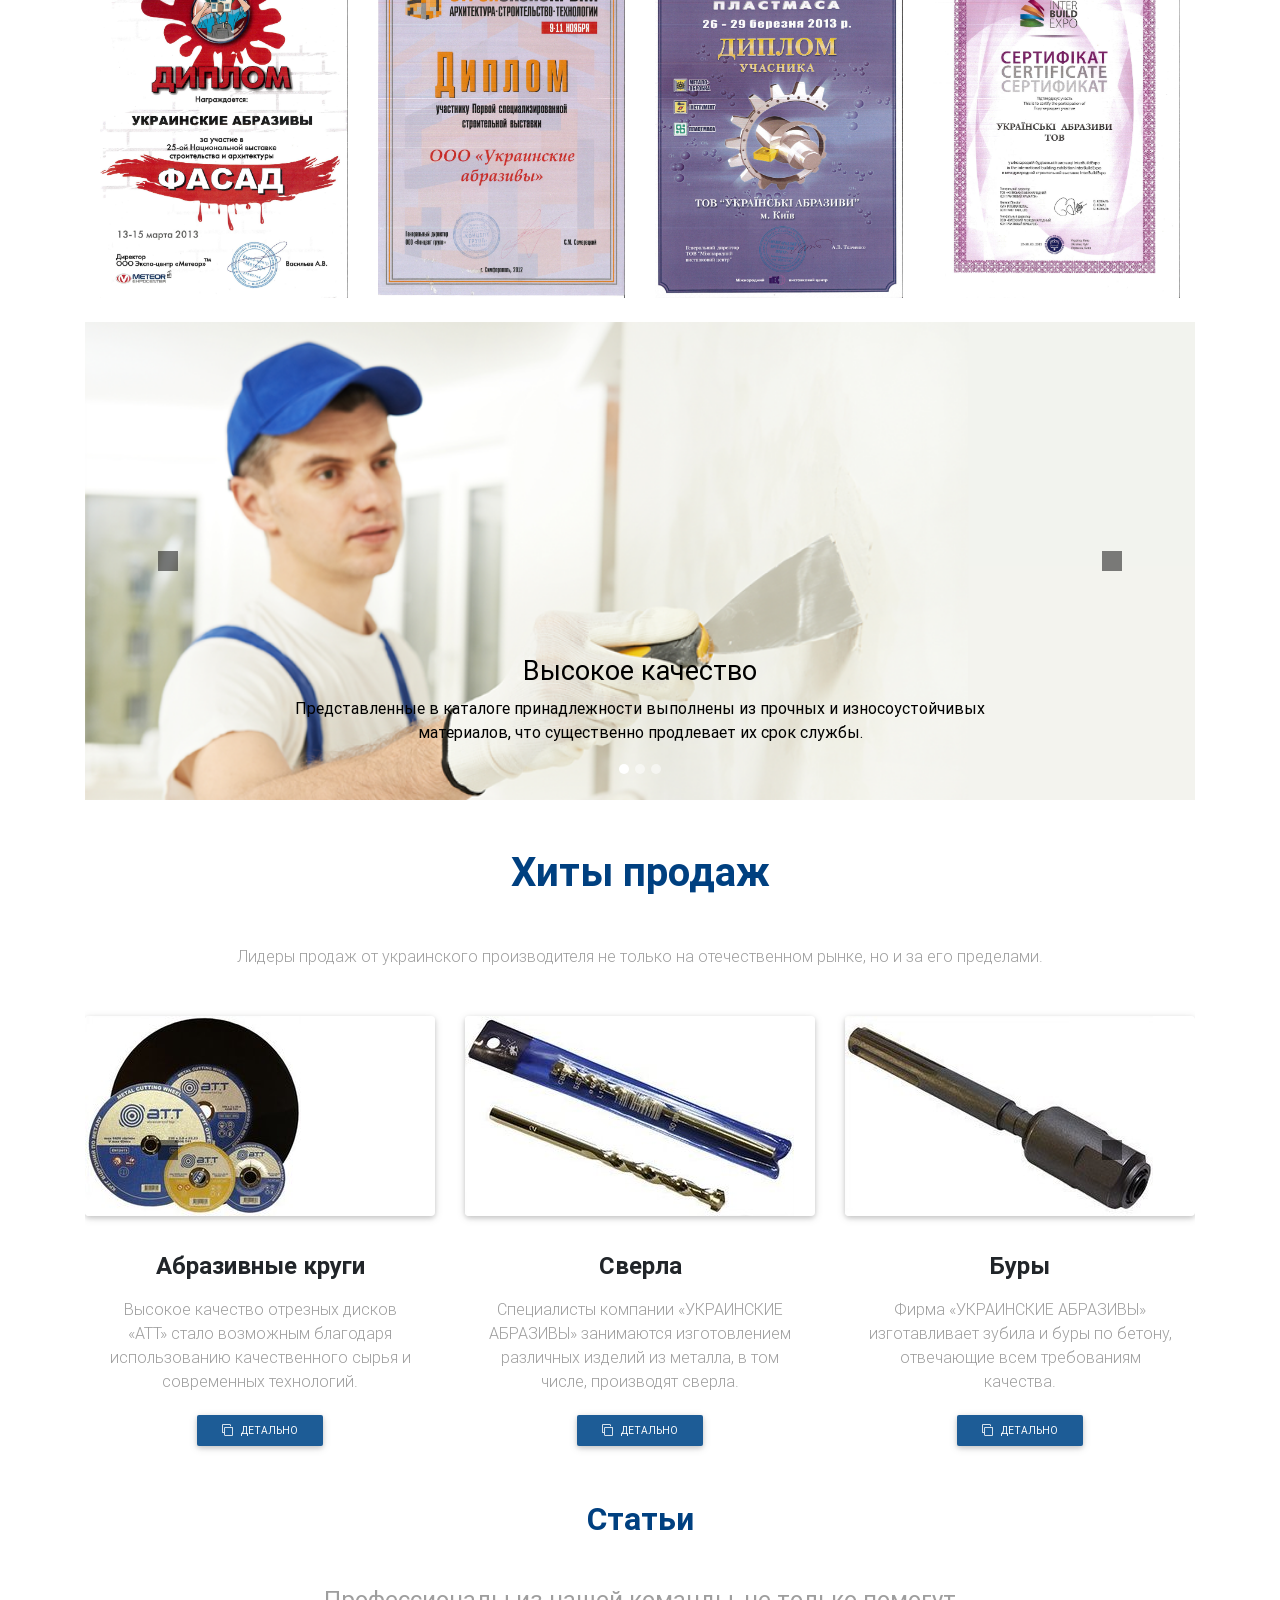
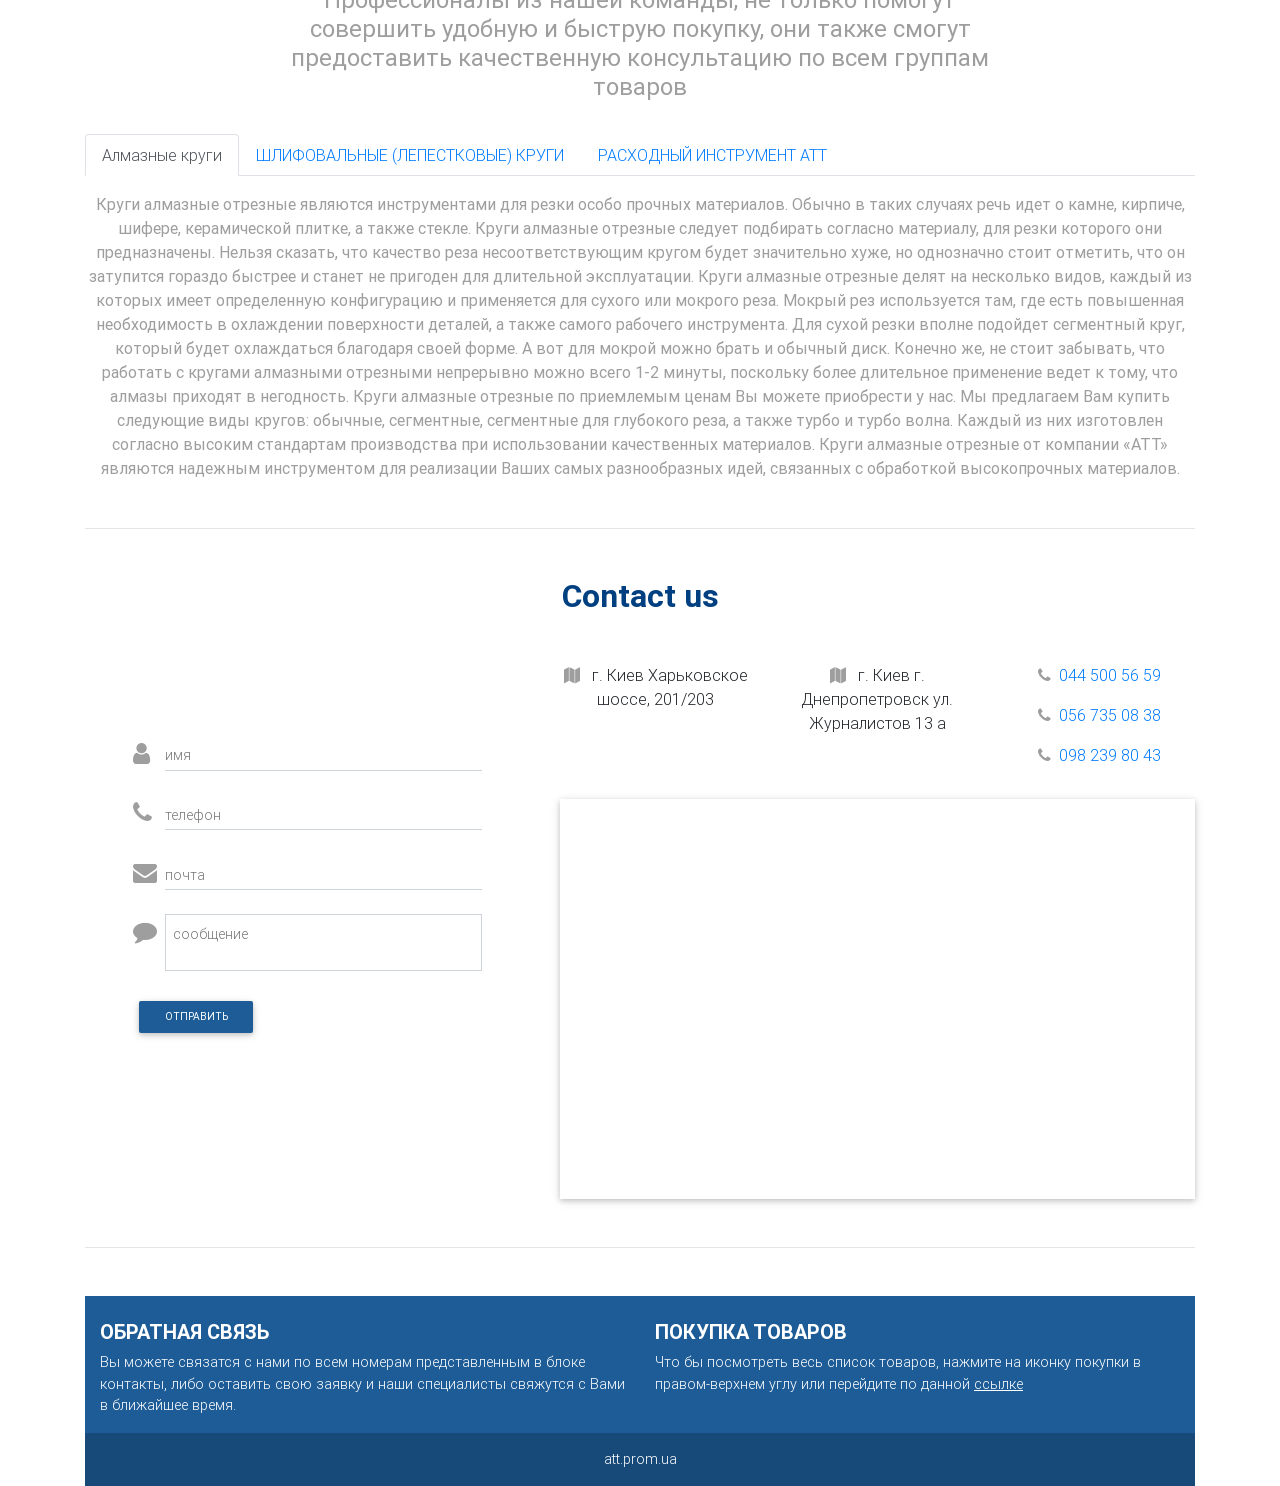
==== commit cd717fae: "444" ====
--- a/index.html
+++ b/index.html
@@ -85,26 +85,26 @@
             <div class="container">
                 <div class="row d-flex flex-row align-items-center">
                     <div class="col">
-                        <img src="img/ashan.png" class="w-100">
-                    </div>
-                    <div class="col">
-                        <img src="img/nova_linia.png" class="w-100" >
-                    </div>
-                    <div class="col">
-                        <img src="img/Epicentrk_logo.png" class="w-100">
+                        <img src="img/ashan.png" class="w-100" alt="s nami rabotaet ashan">
+                    </div>
+                    <div class="col">
+                        <img src="img/nova_linia.png" class="w-100" alt="s nami rabotaet nova linia">
+                    </div>
+                    <div class="col">
+                        <img src="img/Epicentrk_logo.png" class="w-100" alt="s nami rabotaet epicentr">
                     </div>
                 </div>
             </div>
             <div class="row mb-4 mt-5 diploms-sm">
                 <div class="col d-flex flex-row align-items-center justify-content-around">
                     <div class="col">
-                        <img src="img/diplom1.jpg" class="w-100 rounded">
-                    </div>
-                    <div class="col">
-                        <img src="img/diplom4.jpg" class="w-100">
-                    </div>
-                    <div class="col">
-                        <img src="img/diplom6.jpg" class="w-100">
+                        <img src="img/diplom1.jpg" class="w-100 rounded" alt="diplom 1">
+                    </div>
+                    <div class="col">
+                        <img src="img/diplom4.jpg" class="w-100" alt="diplom 4" >
+                    </div>
+                    <div class="col">
+                        <img src="img/diplom6.jpg" class="w-100" alt="diplom 6">
                     </div>
 
                 </div>
@@ -112,16 +112,16 @@
             <div class="row mb-4 diploms-sm">
                 <div class="col d-flex flex-row align-items-center justify-content-around ">
                     <div class="col">
-                        <img src="img/diplom2.jpg" class="w-100">
-                    </div>
-                    <div class="col">
-                        <img src="img/diplom3.jpg" class="w-100">
-                    </div>
-                    <div class="col">
-                        <img src="img/diplom5.jpg" class="w-100">
-                    </div>
-                    <div class="col">
-                        <img src="img/diplom7.jpg" class="w-100">
+                        <img src="img/diplom2.jpg" class="w-100" alt="diplom 2 ">
+                    </div>
+                    <div class="col">
+                        <img src="img/diplom3.jpg" class="w-100" alt="diplom 3 ">
+                    </div>
+                    <div class="col">
+                        <img src="img/diplom5.jpg" class="w-100" alt="diplom 5">
+                    </div>
+                    <div class="col">
+                        <img src="img/diplom7.jpg" class="w-100" alt="diplom 7">
                     </div>
                 </div>
             </div>
@@ -141,13 +141,13 @@
                 <div class="row mb-4 mt-5 diploms-lg">
                     <div class="col d-flex flex-row align-items-center justify-content-around">
                         <div class="col">
-                            <img src="img/diplom1.jpg" class="w-100">
+                            <img src="img/diplom1.jpg" class="w-100" alt="diplom 1">
                         </div>
                         <div class="col">
-                            <img src="img/diplom4.jpg" class="w-100">
+                            <img src="img/diplom4.jpg" class="w-100" alt="diplom 4 ">
                         </div>
                         <div class="col">
-                            <img src="img/diplom6.jpg" class="w-100">
+                            <img src="img/diplom6.jpg" class="w-100" alt="diplom 6">
                         </div>
 
                     </div>
@@ -167,16 +167,16 @@
                 <div class="row mb-4 diploms-lg">
                     <div class="col d-flex flex-row align-items-center justify-content-around ">
                         <div class="col">
-                            <img src="img/diplom2.jpg" class="w-100">
+                            <img src="img/diplom2.jpg" class="w-100" alt="diplom 2">
                         </div>
                         <div class="col">
-                            <img src="img/diplom3.jpg" class="w-100">
+                            <img src="img/diplom3.jpg" class="w-100" alt="diplom 3">
                         </div>
                         <div class="col">
-                            <img src="img/diplom5.jpg" class="w-100">
+                            <img src="img/diplom5.jpg" class="w-100" alt="diplom 5">
                         </div>
                         <div class="col">
-                            <img src="img/diplom7.jpg" class="w-100">
+                            <img src="img/diplom7.jpg" class="w-100" alt="diplom 7">
                         </div>
                     </div>
                 </div>
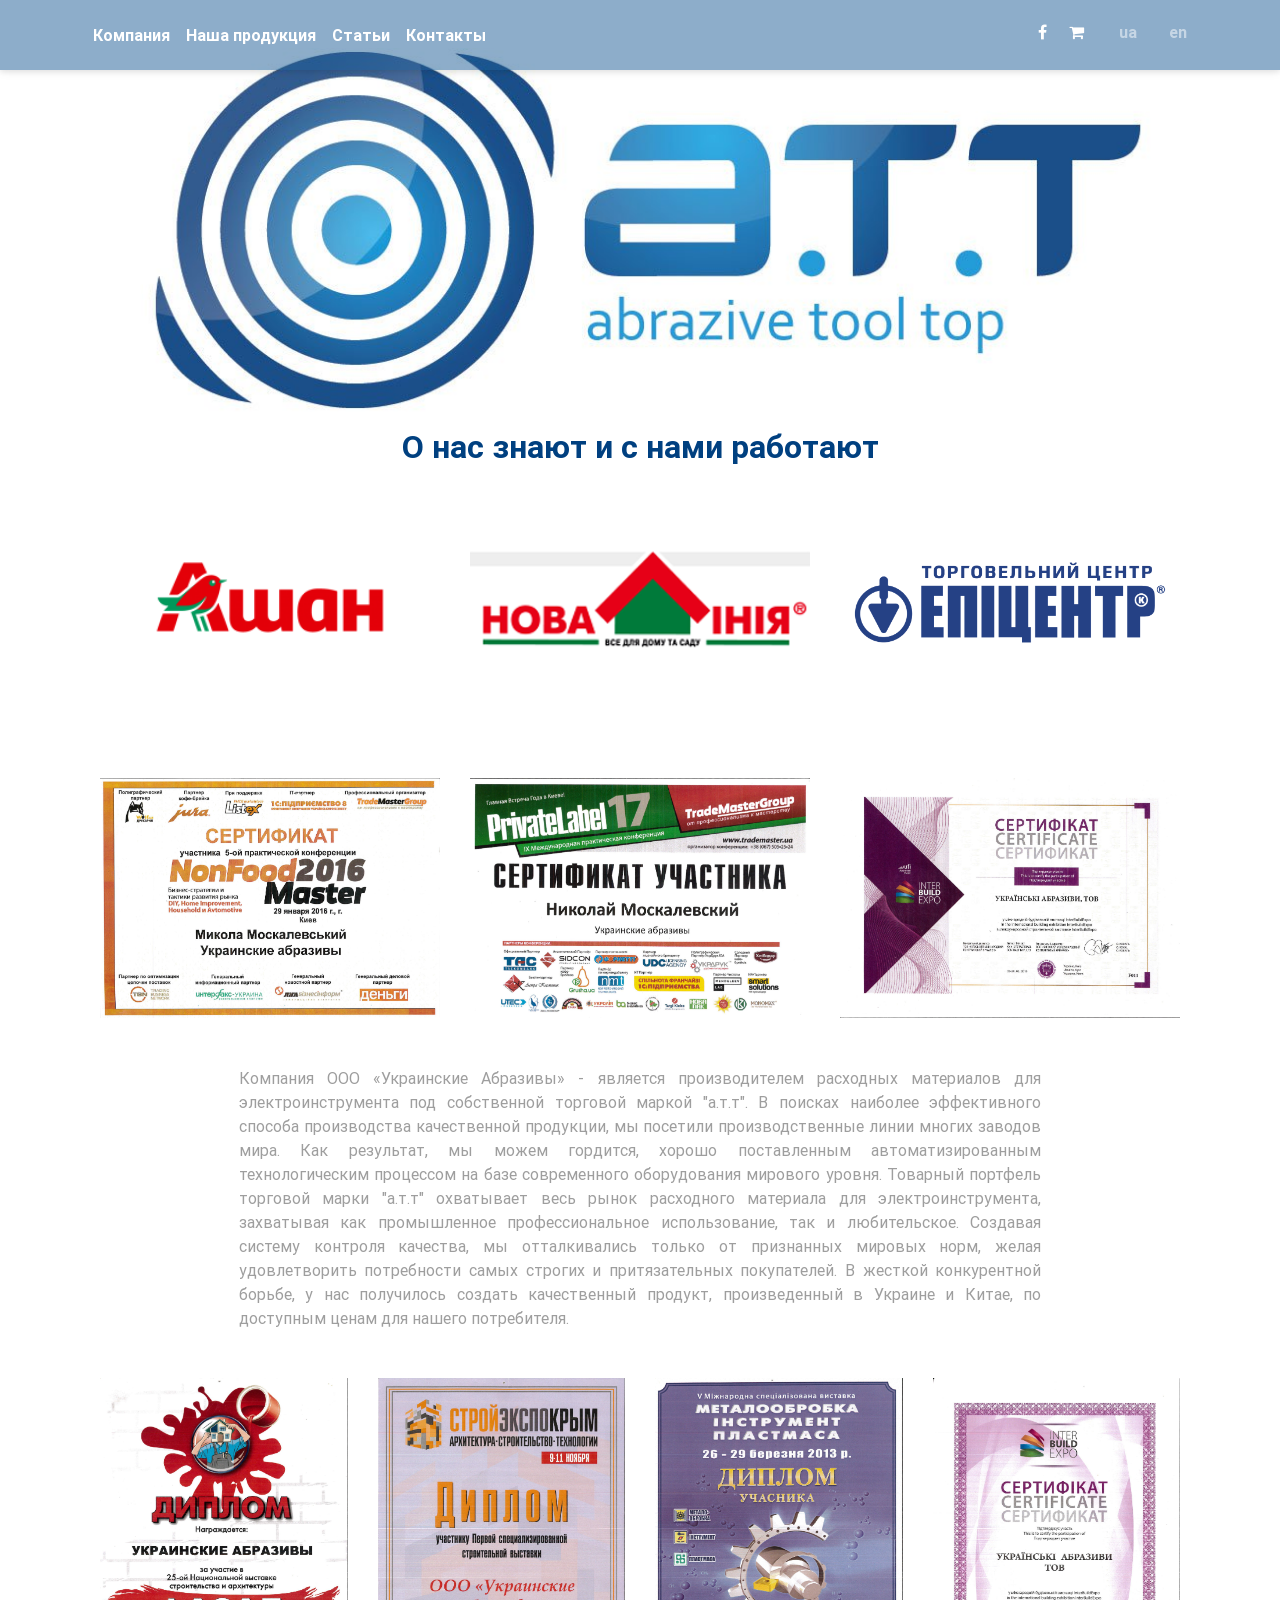
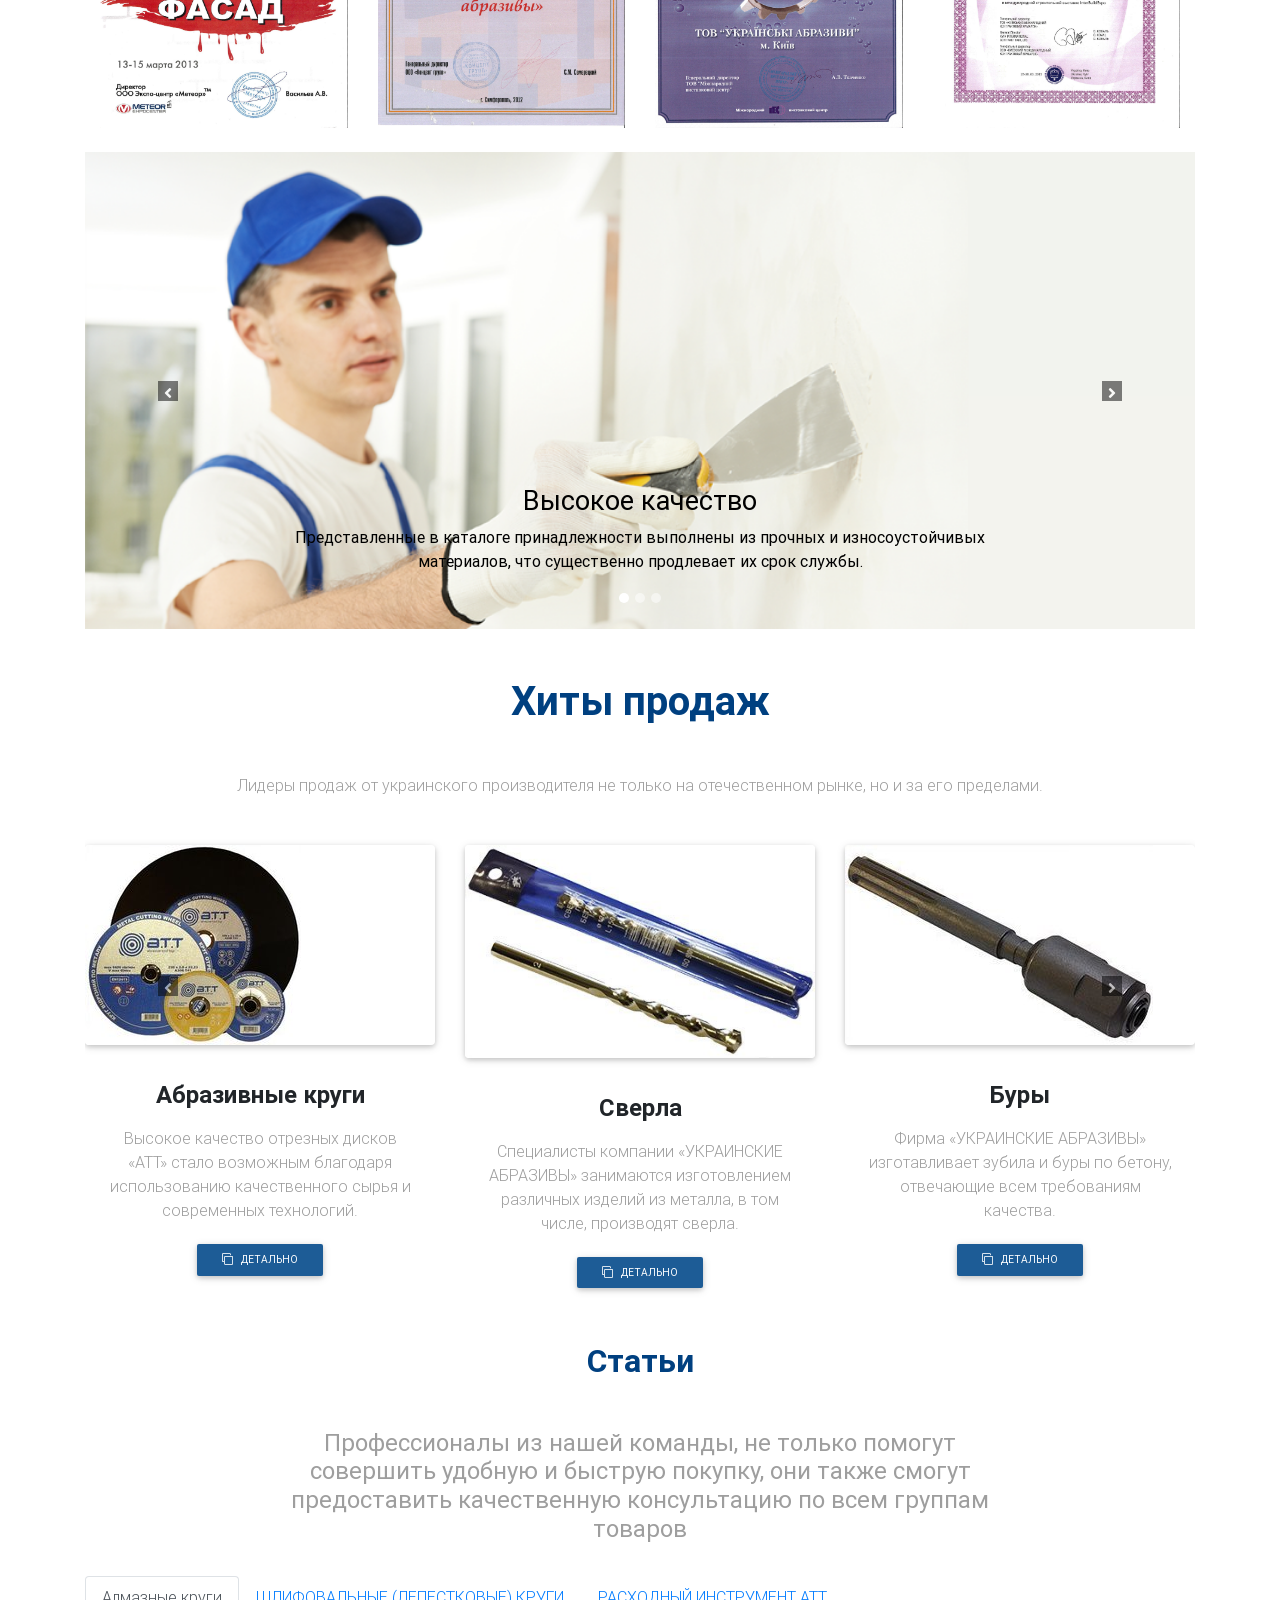
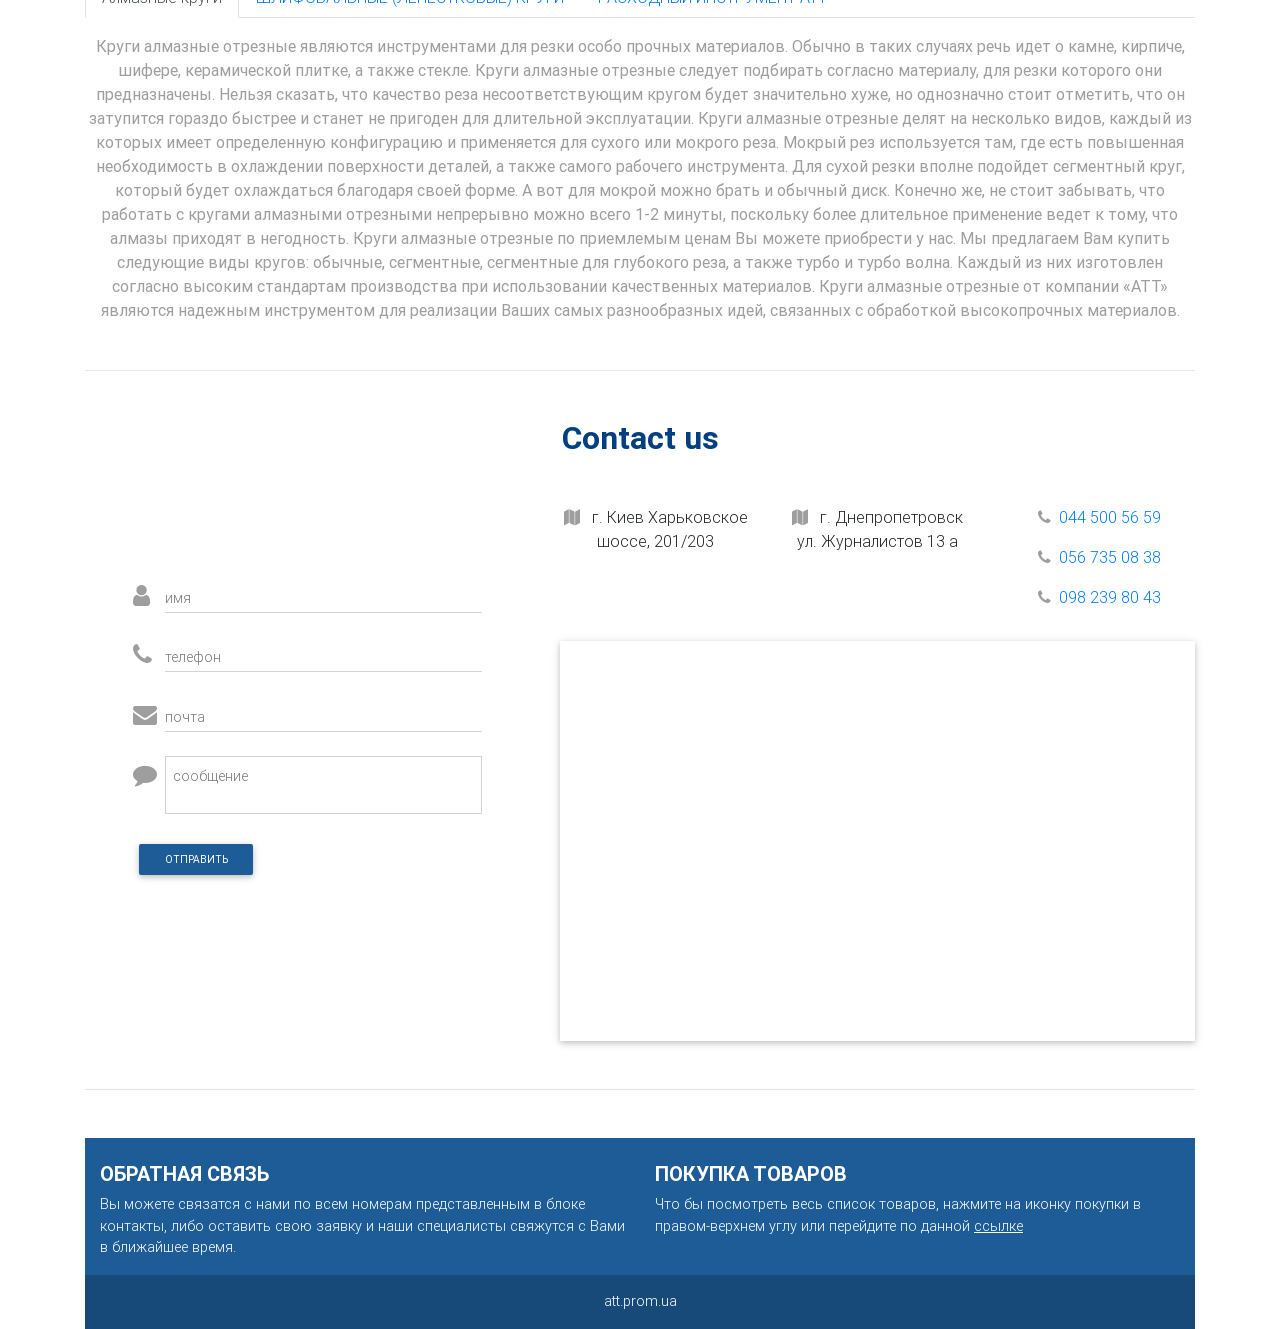
==== commit b3b34a9b: "add google maps" ====
--- a/index.html
+++ b/index.html
@@ -4,10 +4,14 @@
 
 <head>
     <meta charset="utf-8">
+    <title>АТТ, Расходные материалы для электроинсструментов, абразивы, пилы, коронки по бетону</title>
+    <meta name="description" content="ООО 'Украинские абразивы'  компания по производству расходных материалов для электро-инструментов, высокое качество по доступной цене, | att.ua, ">
+    <meta name="keywords" content="купить расходные материалы для электро-инструмента, расходные материалы для электро-инструмента в киеве, ООО 'Украинские абразивы' | att.ua,  ">
     <meta name="viewport" content="width=device-width, initial-scale=1, shrink-to-fit=no">
     <meta http-equiv="x-ua-compatible" content="ie=edge">
-    <title>АТТ, Расходные материалы для электроинсструментов, абразивы, пилы, коронки по бетону</title>
     <!-- Font Awesome -->
+    <link rel="stylesheet" href="https://maxcdn.bootstrapcdn.com/font-awesome/4.7.0/css/font-awesome.min.css">
+    <link rel="stylesheet" href="https://use.fontawesome.com/releases/v5.4.2/css/all.css" integrity="sha384-/rXc/GQVaYpyDdyxK+ecHPVYJSN9bmVFBvjA/9eOB+pb3F2w2N6fc5qB9Ew5yIns" crossorigin="anonymous">
     <link rel="stylesheet" href="https://maxcdn.bootstrapcdn.com/font-awesome/4.7.0/css/font-awesome.min.css">
     <!-- Bootstrap core CSS -->
     <link href="css/bootstrap.min.css" rel="stylesheet">
@@ -36,22 +40,22 @@
                     <!-- Links -->
                     <ul class="navbar-nav mr-auto smooth-scroll">
                         <li class="nav-item ">
-                            <a class="nav-link waves-effect waves-light" href="#About">About
+                            <a class="nav-link waves-effect waves-light font-weight-bold" href="#About">Компания
                                 <span class="sr-only">(current)</span>
                             </a>
                         </li>
                         <li class="nav-item ">
-                            <a class="nav-link waves-effect waves-light" href="#Product">Product
+                            <a class="nav-link waves-effect waves-light font-weight-bold" href="#Product">Наша продукция
                                 <span class="sr-only">(current)</span>
                             </a>
                         </li>
                         <li class="nav-item ">
-                            <a class="nav-link waves-effect waves-light" href="#Notes">Notes
+                            <a class="nav-link waves-effect waves-light font-weight-bold" href="#Notes">Статьи
                                 <span class="sr-only">(current)</span>
                             </a>
                         </li>
                         <li class="nav-item ">
-                            <a class="nav-link waves-effect waves-light" href="#Contacts">Contacts
+                            <a class="nav-link waves-effect waves-light font-weight-bold" href="#Contacts">Контакты
                                 <span class="sr-only">(current)</span>
                             </a>
                         </li>
@@ -70,13 +74,19 @@
                             <i class="fa fa-shopping-cart"></i>
                         </a>
                     </li>
+                    <li>
+                        <a class="nav-link ml-3 font-weight-bold waves-effect waves-light">ua</a>
+                    </li>
+                    <li>
+                        <a class="nav-link  ml-3 font-weight-bold">en</a>
+                    </li>
                 </ul>
             </div>
         </nav>
         <div class="d-flex flex-column align-items-center justify-content-start main_screen container">
             <div class="row">
                 <div class="col p-0 ">
-                    <img src="img/logo_startovaya.jpg" class="img-fluid mt-5 ml-2" >
+                    <img src="img/logo_startovaya.jpg" class="img-fluid mt-5 ml-2"  >
                 </div>
             </div>
             <div>
@@ -95,38 +105,6 @@
                     </div>
                 </div>
             </div>
-            <div class="row mb-4 mt-5 diploms-sm">
-                <div class="col d-flex flex-row align-items-center justify-content-around">
-                    <div class="col">
-                        <img src="img/diplom1.jpg" class="w-100 rounded" alt="diplom 1">
-                    </div>
-                    <div class="col">
-                        <img src="img/diplom4.jpg" class="w-100" alt="diplom 4" >
-                    </div>
-                    <div class="col">
-                        <img src="img/diplom6.jpg" class="w-100" alt="diplom 6">
-                    </div>
-
-                </div>
-            </div>
-            <div class="row mb-4 diploms-sm">
-                <div class="col d-flex flex-row align-items-center justify-content-around ">
-                    <div class="col">
-                        <img src="img/diplom2.jpg" class="w-100" alt="diplom 2 ">
-                    </div>
-                    <div class="col">
-                        <img src="img/diplom3.jpg" class="w-100" alt="diplom 3 ">
-                    </div>
-                    <div class="col">
-                        <img src="img/diplom5.jpg" class="w-100" alt="diplom 5">
-                    </div>
-                    <div class="col">
-                        <img src="img/diplom7.jpg" class="w-100" alt="diplom 7">
-                    </div>
-                </div>
-            </div>
-
-
         </div>
 
 
@@ -228,11 +206,15 @@
                     <!--/.Slides-->
                     <!--Controls-->
                     <a class="carousel-control-prev" href="#carousel-example-2" role="button" data-slide="prev">
-                        <span class="carousel-control-prev-icon" aria-hidden="true"></span>
+                        <span class="carousel-control-prev-icon" aria-hidden="true">
+                            <i class="fas fa-angle-left"></i>
+                        </span>
                         <span class="sr-only">Previous</span>
                     </a>
                     <a class="carousel-control-next" href="#carousel-example-2" role="button" data-slide="next">
-                        <span class="carousel-control-next-icon" aria-hidden="true"></span>
+                        <span class="carousel-control-prev-icon" aria-hidden="true">
+                            <i class="fas fa-angle-right"></i>
+                        </span>
                         <span class="sr-only">Next</span>
                     </a>
                     <!--/.Controls-->
@@ -267,7 +249,7 @@
                                     <div class="col-lg-4 col-md-12 mb-lg-0 mb-4">
                                         <!--Featured image-->
                                         <div class="view overlay rounded z-depth-1">
-                                            <img src="img/abraziv-d.jpeg" class="img-fluid" alt="Sample project image">
+                                            <img src="img/abraziv-d.jpeg" class="img-fluid" alt="Абразивные круги для электро-инструмента">
                                             <a>
                                                 <div class="mask rgba-white-slight"></div>
                                             </a>
@@ -288,7 +270,7 @@
                                     <div class="col-lg-4 col-md-6 mb-md-0 mb-4">
                                         <!--Featured image-->
                                         <div class="view overlay rounded z-depth-1">
-                                            <img src="img/sverla-d.jpeg" class="img-fluid" alt="Sample project image">
+                                            <img src="img/sverl_02.jpg" class="img-fluid" alt="Сверла для элетро-инструмента">
                                             <a>
                                                 <div class="mask rgba-white-slight"></div>
                                             </a>
@@ -307,7 +289,7 @@
                                     <div class="col-lg-4 col-md-6">
                                         <!--Featured image-->
                                         <div class="view overlay rounded z-depth-1">
-                                            <img src="img/udar-d.jpeg" class="img-fluid" alt="Sample project image">
+                                            <img src="img/udar-d.jpeg" class="img-fluid" alt="Ударный инструмент, буры, зубила, коронки по бетону">
                                             <a>
                                                 <div class="mask rgba-white-slight"></div>
                                             </a>
@@ -344,7 +326,7 @@
                                     <div class="col-lg-4 col-md-12 mb-lg-0 mb-4">
                                         <!--Featured image-->
                                         <div class="view overlay rounded z-depth-1">
-                                            <img src="img/ruletka.jpeg" class="img-fluid" alt="Sample project image">
+                                            <img src="img/ruletka.jpeg" class="img-fluid" alt="Рулетка">
                                             <a>
                                                 <div class="mask rgba-white-slight"></div>
                                             </a>
@@ -363,7 +345,7 @@
                                     <div class="col-lg-4 col-md-6 mb-md-0 mb-4">
                                         <!--Featured image-->
                                         <div class="view overlay rounded z-depth-1">
-                                            <img src="img/chawka.jpeg" class="img-fluid" alt="Sample project image">
+                                            <img src="img/chawka.jpeg" class="img-fluid" alt="Чашки алмазные для шлифовки бетона">
                                             <a>
                                                 <div class="mask rgba-white-slight"></div>
                                             </a>
@@ -382,7 +364,7 @@
                                     <div class="col-lg-4 col-md-6">
                                         <!--Featured image-->
                                         <div class="view overlay rounded z-depth-1">
-                                            <img src="img/pilochki-d.jpeg" class="img-fluid" alt="Sample project image">
+                                            <img src="img/pilochki-d.jpeg" class="img-fluid" alt="ПИЛОЧКИ ДЛЯ ЭЛЕКТРОЛОБЗИКА">
                                             <a>
                                                 <div class="mask rgba-white-slight"></div>
                                             </a>
@@ -419,7 +401,7 @@
                                     <div class="col-lg-4 col-md-12 mb-lg-0 mb-4">
                                         <!--Featured image-->
                                         <div class="view overlay rounded z-depth-1">
-                                            <img src="img/skotch.jpeg" class="img-fluid" alt="Sample project image">
+                                            <img src="img/skotch.jpeg" class="img-fluid" alt="Скотч АТТ">
                                             <a>
                                                 <div class="mask rgba-white-slight"></div>
                                             </a>
@@ -438,7 +420,7 @@
                                     <div class="col-lg-4 col-md-6 mb-md-0 mb-4">
                                         <!--Featured image-->
                                         <div class="view overlay rounded z-depth-1">
-                                            <img src="img/pilu.jpeg" class="img-fluid" alt="Sample project image">
+                                            <img src="img/pilu.jpeg" class="img-fluid" alt="Дисковые пилы">
                                             <a>
                                                 <div class="mask rgba-white-slight"></div>
                                             </a>
@@ -457,7 +439,7 @@
                                     <div class="col-lg-4 col-md-6">
                                         <!--Featured image-->
                                         <div class="view overlay rounded z-depth-1">
-                                            <img src="img/koronki-d.jpeg" class="img-fluid" alt="Sample project image">
+                                            <img src="img/koronki-d.jpeg" class="img-fluid" alt="Коронки по бетону">
                                             <a>
                                                 <div class="mask rgba-white-slight"></div>
                                             </a>
@@ -484,11 +466,15 @@
                     <!--/.Slides-->
                     <!--Controls-->
                     <a class="carousel-control-prev" href="#carousel-example-1z" role="button" data-slide="prev">
-                        <span class="carousel-control-prev-icon" aria-hidden="true"></span>
+                        <span class="carousel-control-prev-icon" aria-hidden="true">
+                            <i class="fas fa-angle-left"></i>
+                        </span>
                         <span class="sr-only">Previous</span>
                     </a>
                     <a class="carousel-control-next" href="#carousel-example-1z" role="button" data-slide="next">
-                        <span class="carousel-control-next-icon" aria-hidden="true"></span>
+                       <span class="carousel-control-prev-icon" aria-hidden="true">
+                            <i class="fas fa-angle-right"></i>
+                        </span>
                         <span class="sr-only">Next</span>
                     </a>
                     <!--/.Controls-->
@@ -546,6 +532,39 @@
                         Если Вы хотите видеть высокое качество Вашей работы, то советуем использовать расходный инструмент АТТ.</div>
                 </div>
             </section>
+            <!--Diploms-->
+            <section>
+                <div class="row mb-4 mt-5 diploms-sm">
+                    <div class="col d-flex flex-row align-items-center justify-content-around">
+                        <div class="col">
+                            <img src="img/diplom1.jpg" class="w-100 rounded" alt="diplom 1">
+                        </div>
+                        <div class="col">
+                            <img src="img/diplom4.jpg" class="w-100" alt="diplom 4" >
+                        </div>
+                        <div class="col">
+                            <img src="img/diplom6.jpg" class="w-100" alt="diplom 6">
+                        </div>
+
+                    </div>
+                </div>
+                <div class="row mb-4 diploms-sm">
+                    <div class="col d-flex flex-row align-items-center justify-content-around ">
+                        <div class="col">
+                            <img src="img/diplom2.jpg" class="w-100" alt="diplom 2 ">
+                        </div>
+                        <div class="col">
+                            <img src="img/diplom3.jpg" class="w-100" alt="diplom 3 ">
+                        </div>
+                        <div class="col">
+                            <img src="img/diplom5.jpg" class="w-100" alt="diplom 5">
+                        </div>
+                        <div class="col">
+                            <img src="img/diplom7.jpg" class="w-100" alt="diplom 7">
+                        </div>
+                    </div>
+                </div>
+            </section>
             <!--Contacts-->
             <hr class="my-5">
             <section id="Contacts">
@@ -587,7 +606,7 @@
                                     Харьковское шоссе, 201/203</p>
                             </div>
                             <div class="col-lg-4 col-md-12 mb-3">
-                                <p><i class="fa fa-map fa-1x mr-2 grey-text"></i>	г. Киев
+                                <p><i class="fa fa-map fa-1x mr-2 grey-text"></i>
                                     г. Днепропетровск
                                     ул. Журналистов 13 а</p>
                             </div>
@@ -656,7 +675,6 @@
         </div>
     </main>
 
-
     <!-- SCRIPTS -->
     <!-- JQuery -->
     <script type="text/javascript" src="js/jquery-3.3.1.min.js"></script>
@@ -667,22 +685,17 @@
     <script type="text/javascript" src="js/bootstrap.min.js"></script>
     <!-- MDB core JavaScript -->
     <script type="text/javascript" src="js/mdb.min.js"></script>
-    <script src="https://maps.google.com/maps/api/js?"></script>
-    <script type="text/javascript" src="js/igorescobar-jQuery-Mask-Plugin-535b4e4/jquery.mask.min.js"></script>
-    <script>
-        $(document).ready(function() {
-            $("#form2").mask("+380 (99) 999-99-99");
-        });
-    </script>
+    <script src="https://maps.google.com/maps/api/js?key=AIzaSyDhichgLhY-WiECrqPJ2RtmawXNUeaaGq8"></script>
+
 
     <script>
         // Regular map
         function regular_map() {
-            var var_location = new google.maps.LatLng(40.725118, -73.997699);
+            var var_location = new google.maps.LatLng(50.4053421, 30.6820906);
 
             var var_mapoptions = {
                 center: var_location,
-                zoom: 14
+                zoom: 17
             };
 
             var var_map = new google.maps.Map(document.getElementById("map-container"),
@@ -691,20 +704,24 @@
             var var_marker = new google.maps.Marker({
                 position: var_location,
                 map: var_map,
-                title: "New York"
+                title: "ООО Украинские  абразивы"
             });
+
+            var Infowindow = new google.maps.InfoWindow({
+                content: '<h5>ООО Украинские  абразивы</h5>'
+            });
+            Infowindow.open(var_map, var_marker);
+
+
+            var_marker.addListener('click', function () {
+                Infowindow.open(var_map, var_marker);
+            })
+
         }
 
         // Initialize maps
         google.maps.event.addDomListener(window, 'load', regular_map);
     </script>
-
-
-
-
-
-
-
 </body>
 
 </html>
--- a/css/style.css
+++ b/css/style.css
@@ -1,15 +1,7 @@
-html,body,header,#intro {
-    height: 100%;
-}
-#intro {
+/*html,body,header {*/
+    /*height: 100%;*/
+/*}*/
 
-    background: url("../img/imgs/logo_startovaya.jpg") ;
-    background-repeat: no-repeat;
-    background-position: center 15%;
-    background-size: 80%;
-    background-attachment: fixed;
-
-}
 .test2 {
     opacity: 0.5;
 }
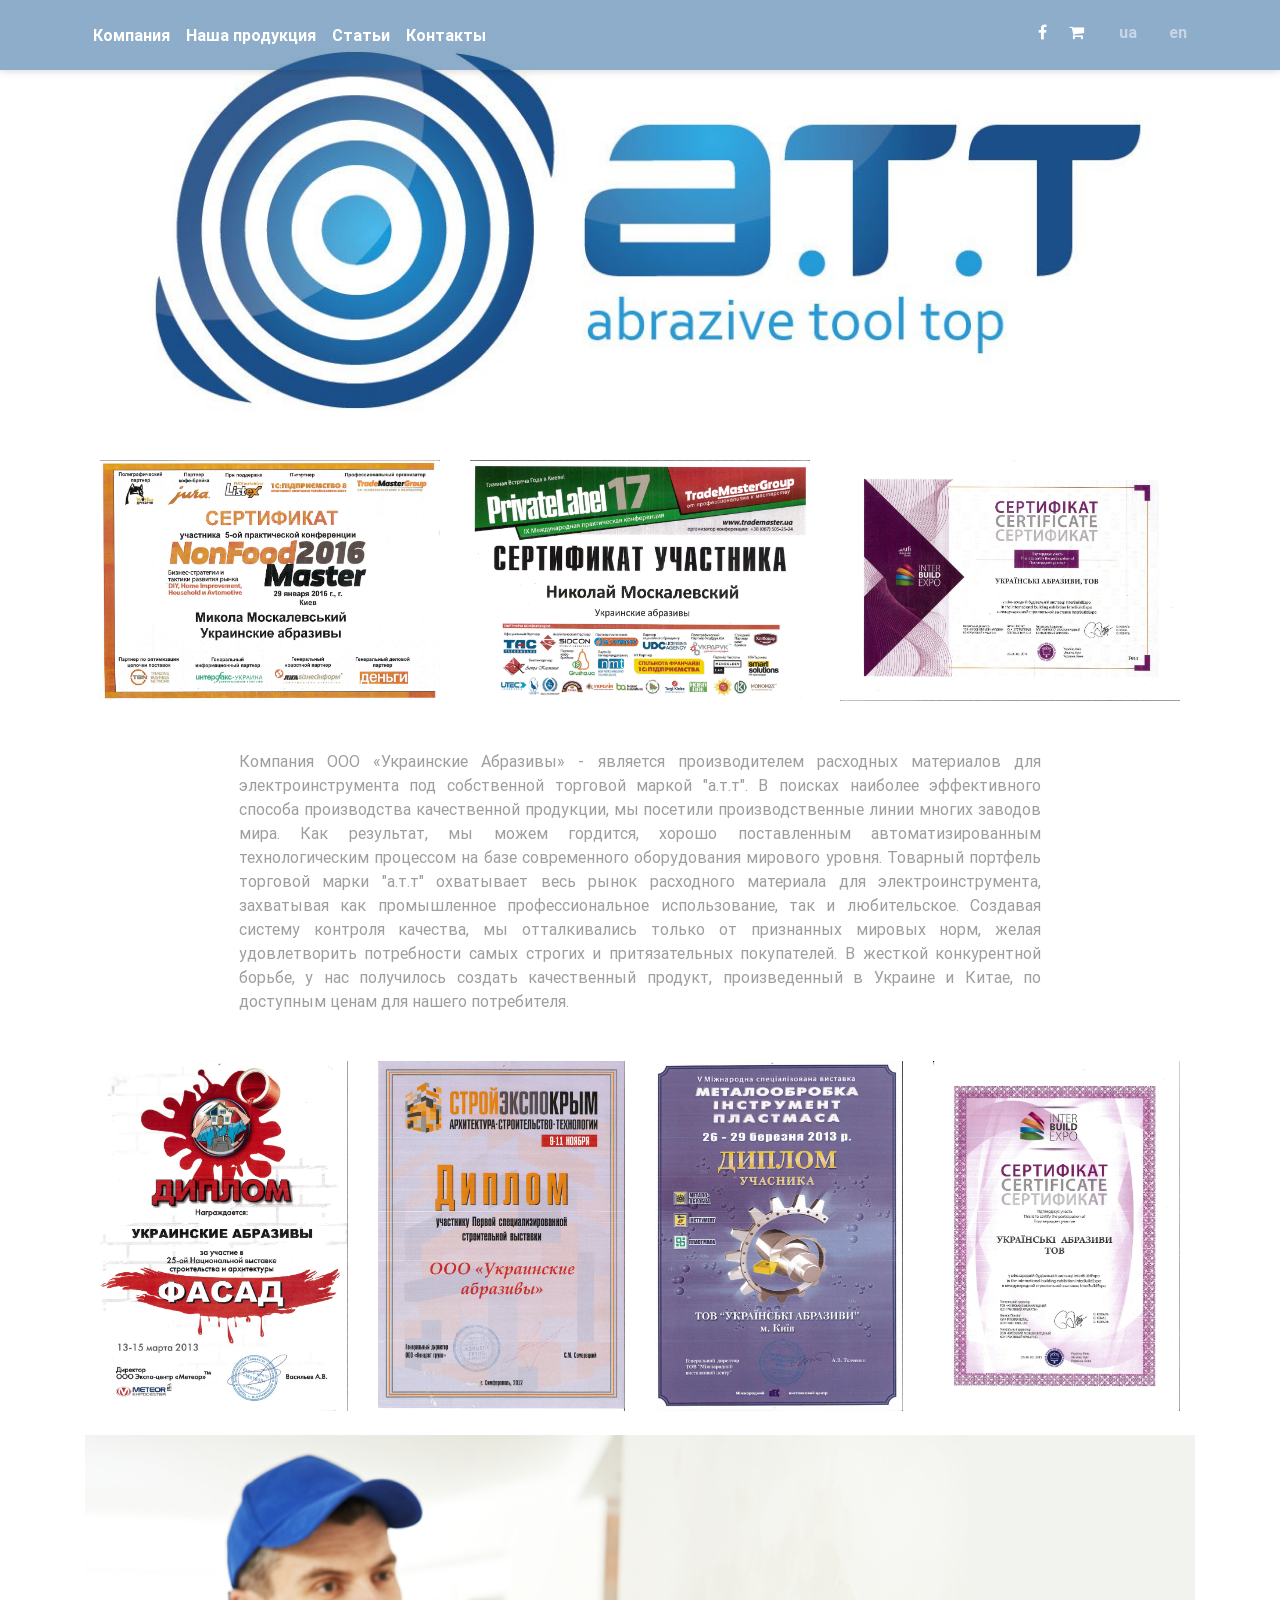
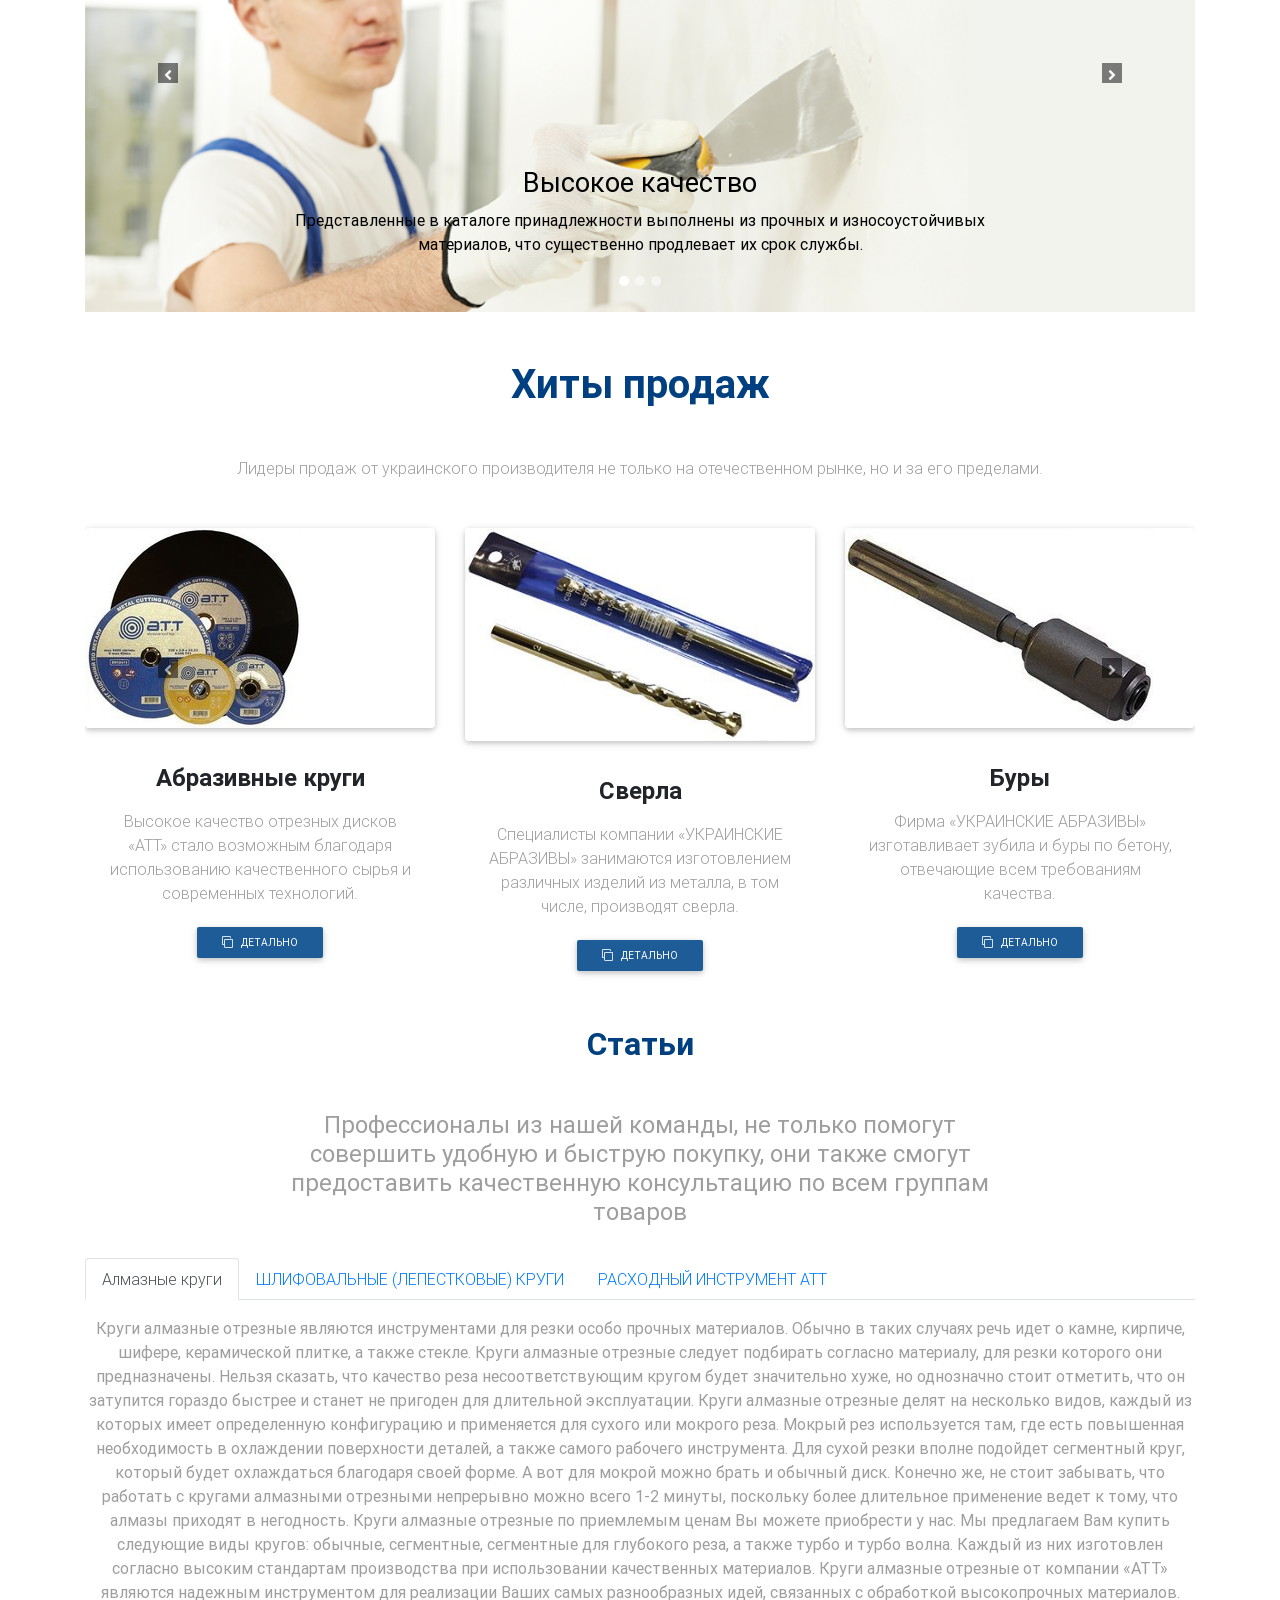
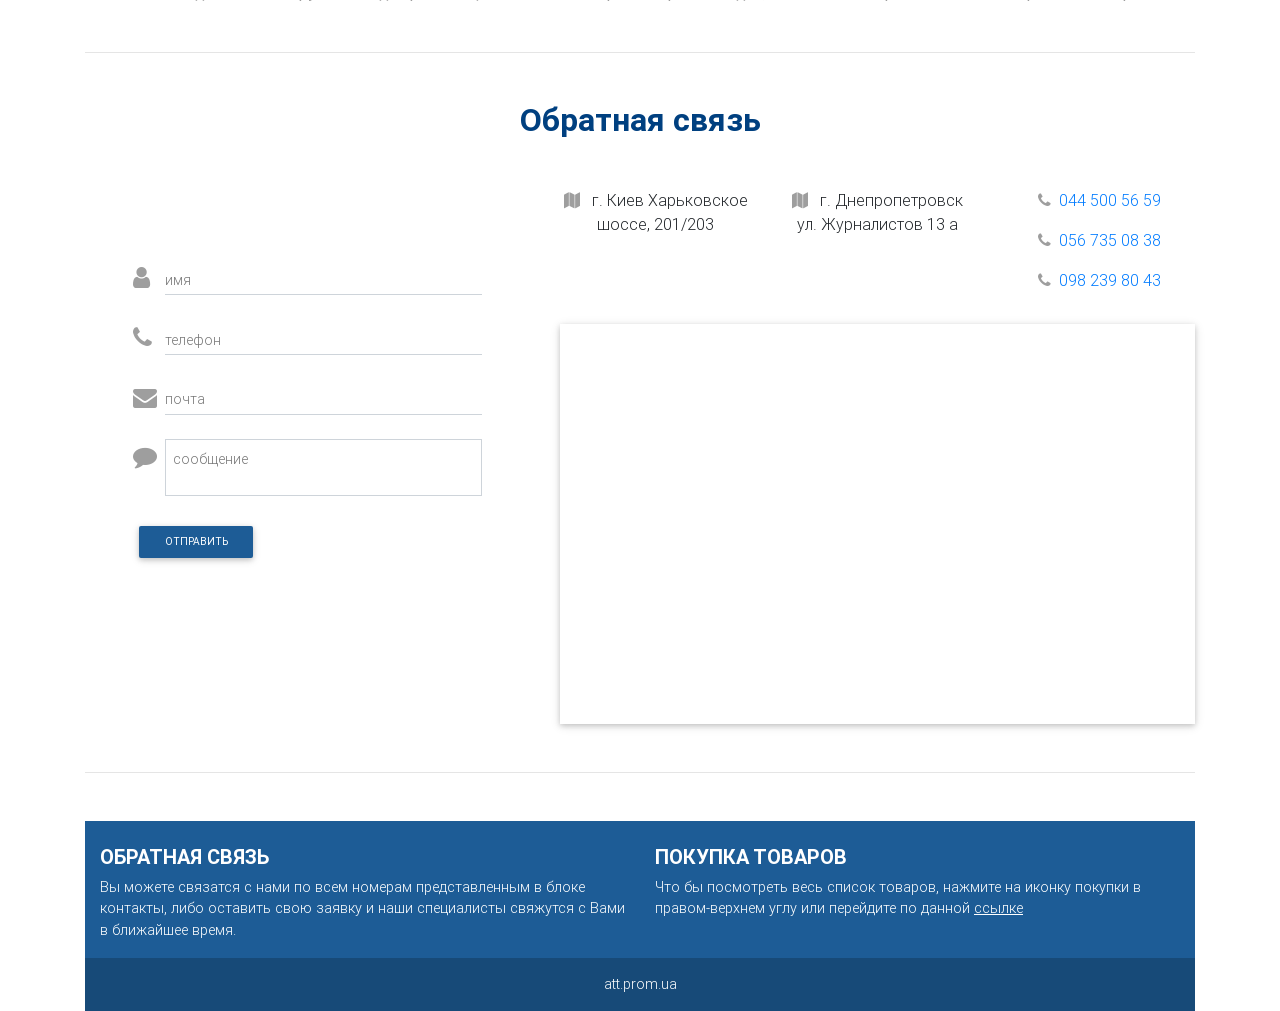
==== commit 0e22b97b: "english version" ====
--- a/index.html
+++ b/index.html
@@ -75,10 +75,10 @@
                         </a>
                     </li>
                     <li>
-                        <a class="nav-link ml-3 font-weight-bold waves-effect waves-light">ua</a>
+                        <a  class="nav-link ml-3 font-weight-bold waves-effect waves-light">ua</a>
                     </li>
                     <li>
-                        <a class="nav-link  ml-3 font-weight-bold">en</a>
+                        <a href="./english.html" class="nav-link  ml-3 font-weight-bold">en</a>
                     </li>
                 </ul>
             </div>
@@ -89,7 +89,7 @@
                     <img src="img/logo_startovaya.jpg" class="img-fluid mt-5 ml-2"  >
                 </div>
             </div>
-            <div>
+            <!-- <div>
                 <h2 class="text-center mt-3"> О нас знают и с нами работают </h2>
             </div>
             <div class="container">
@@ -104,7 +104,7 @@
                         <img src="img/Epicentrk_logo.png" class="w-100" alt="s nami rabotaet epicentr">
                     </div>
                 </div>
-            </div>
+            </div> -->
         </div>
 
 
@@ -568,7 +568,7 @@
             <!--Contacts-->
             <hr class="my-5">
             <section id="Contacts">
-                <h2 class="mb-5 font-weight-bold text-center">Contact us</h2>
+                <h2 class="mb-5 font-weight-bold text-center">Обратная связь</h2>
                 <div class="row">
                     <div class="col-lg-5 col-md-12">
                         <form action="mail.php" method="POST" class="p-5">
@@ -691,7 +691,7 @@
     <script>
         // Regular map
         function regular_map() {
-            var var_location = new google.maps.LatLng(50.4053421, 30.6820906);
+            var var_location = new google.maps.LatLng(50.404637, 30.682746);
 
             var var_mapoptions = {
                 center: var_location,
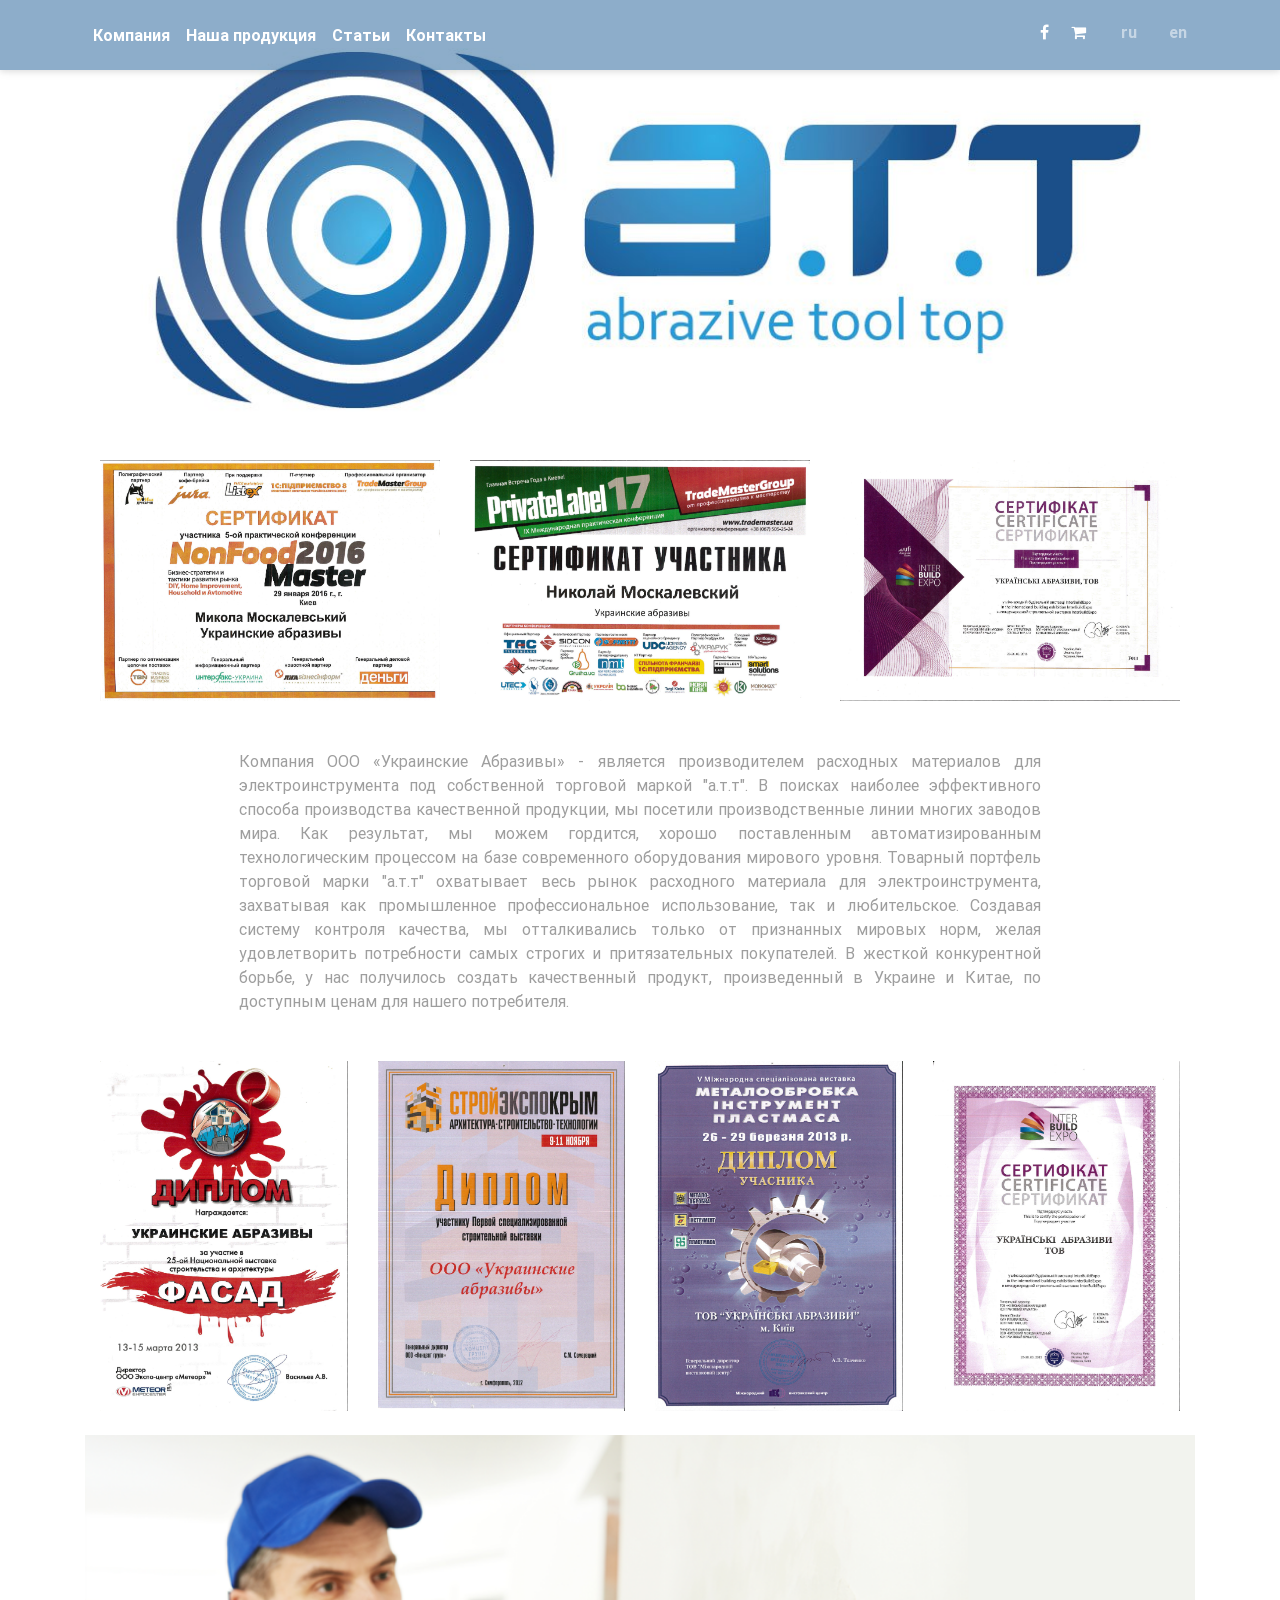
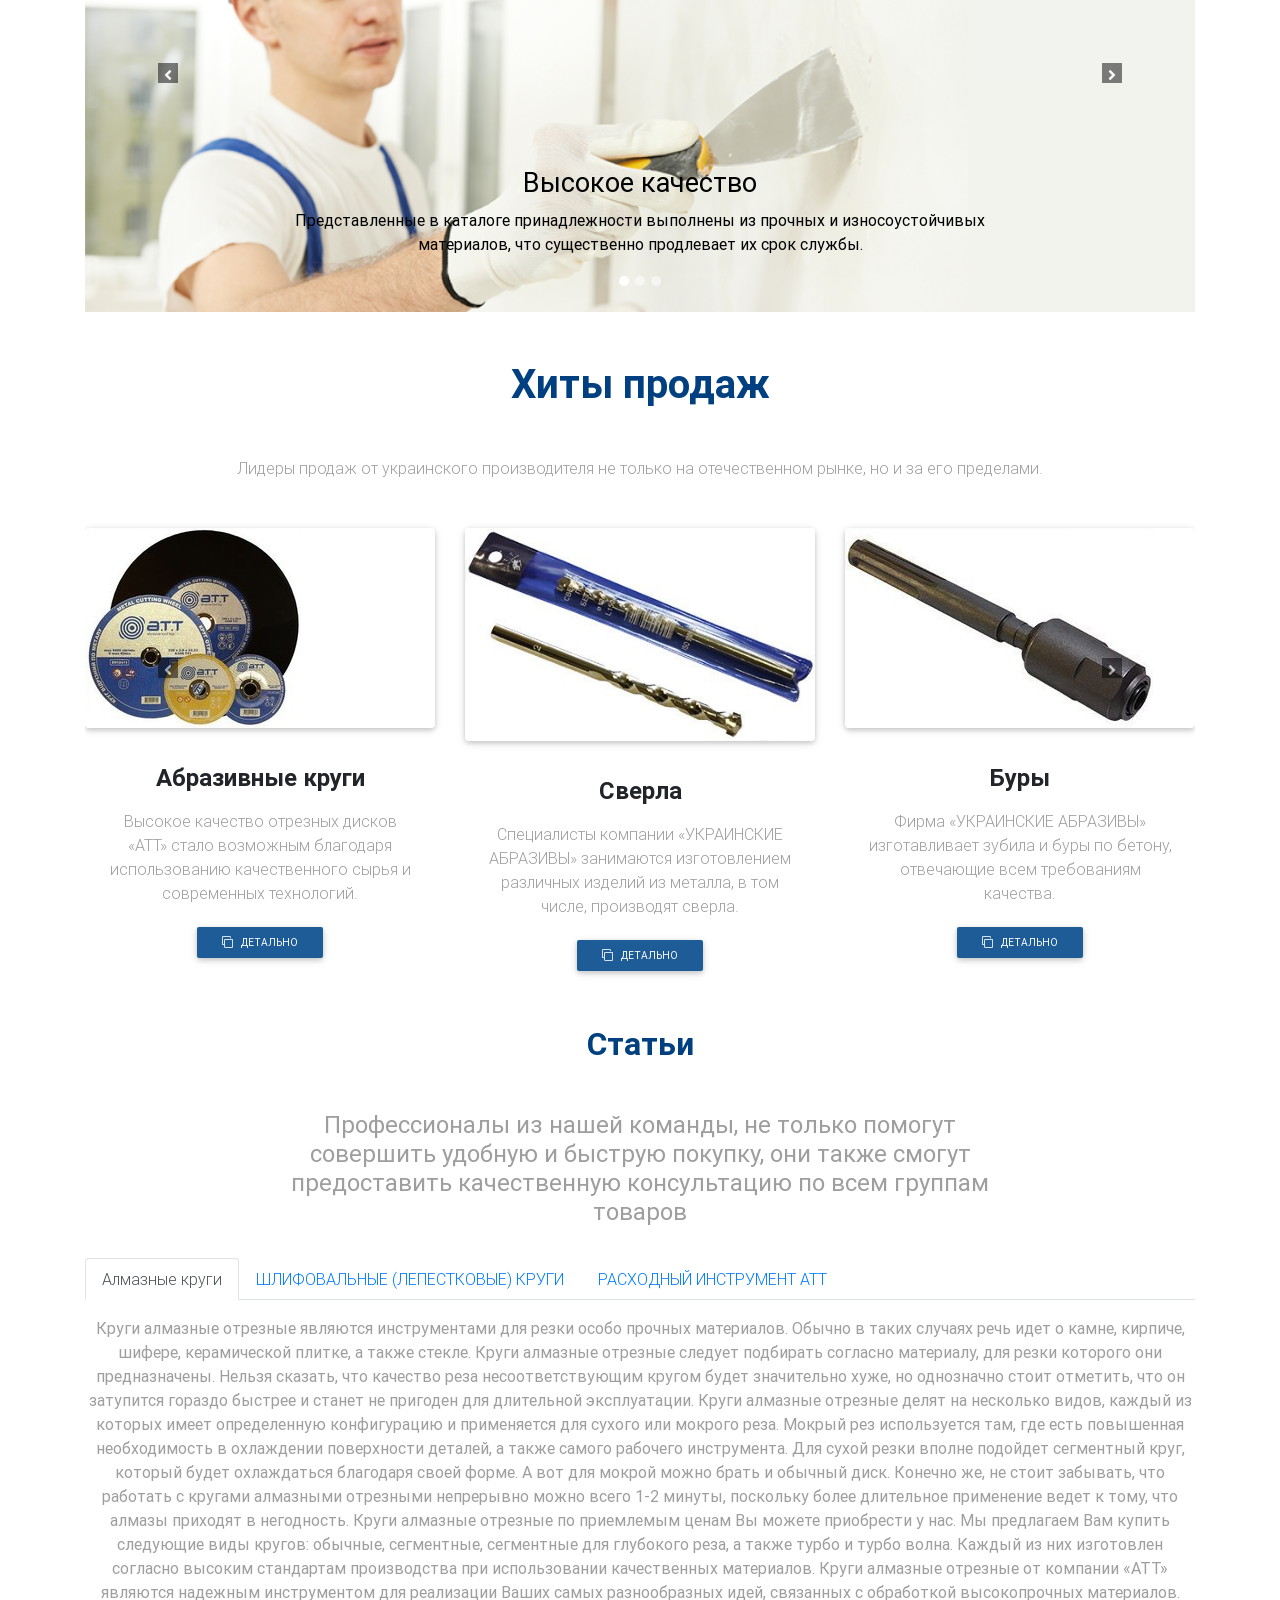
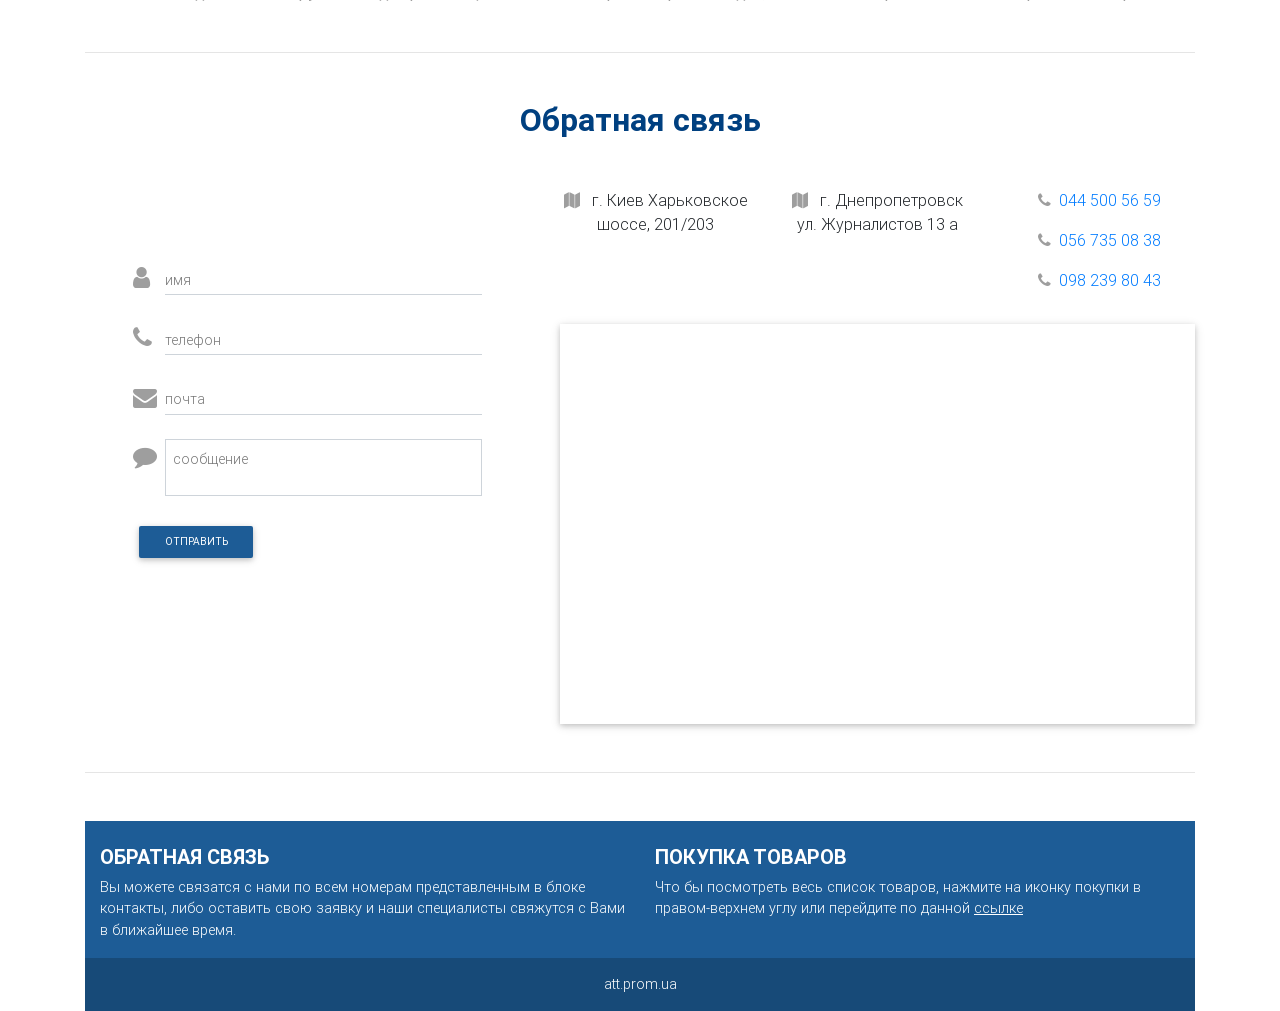
==== commit c3b7a4fa: "russian version" ====
--- a/index.html
+++ b/index.html
@@ -75,7 +75,7 @@
                         </a>
                     </li>
                     <li>
-                        <a  class="nav-link ml-3 font-weight-bold waves-effect waves-light">ua</a>
+                        <a  class="nav-link ml-3 font-weight-bold waves-effect waves-light">ru</a>
                     </li>
                     <li>
                         <a href="./english.html" class="nav-link  ml-3 font-weight-bold">en</a>
